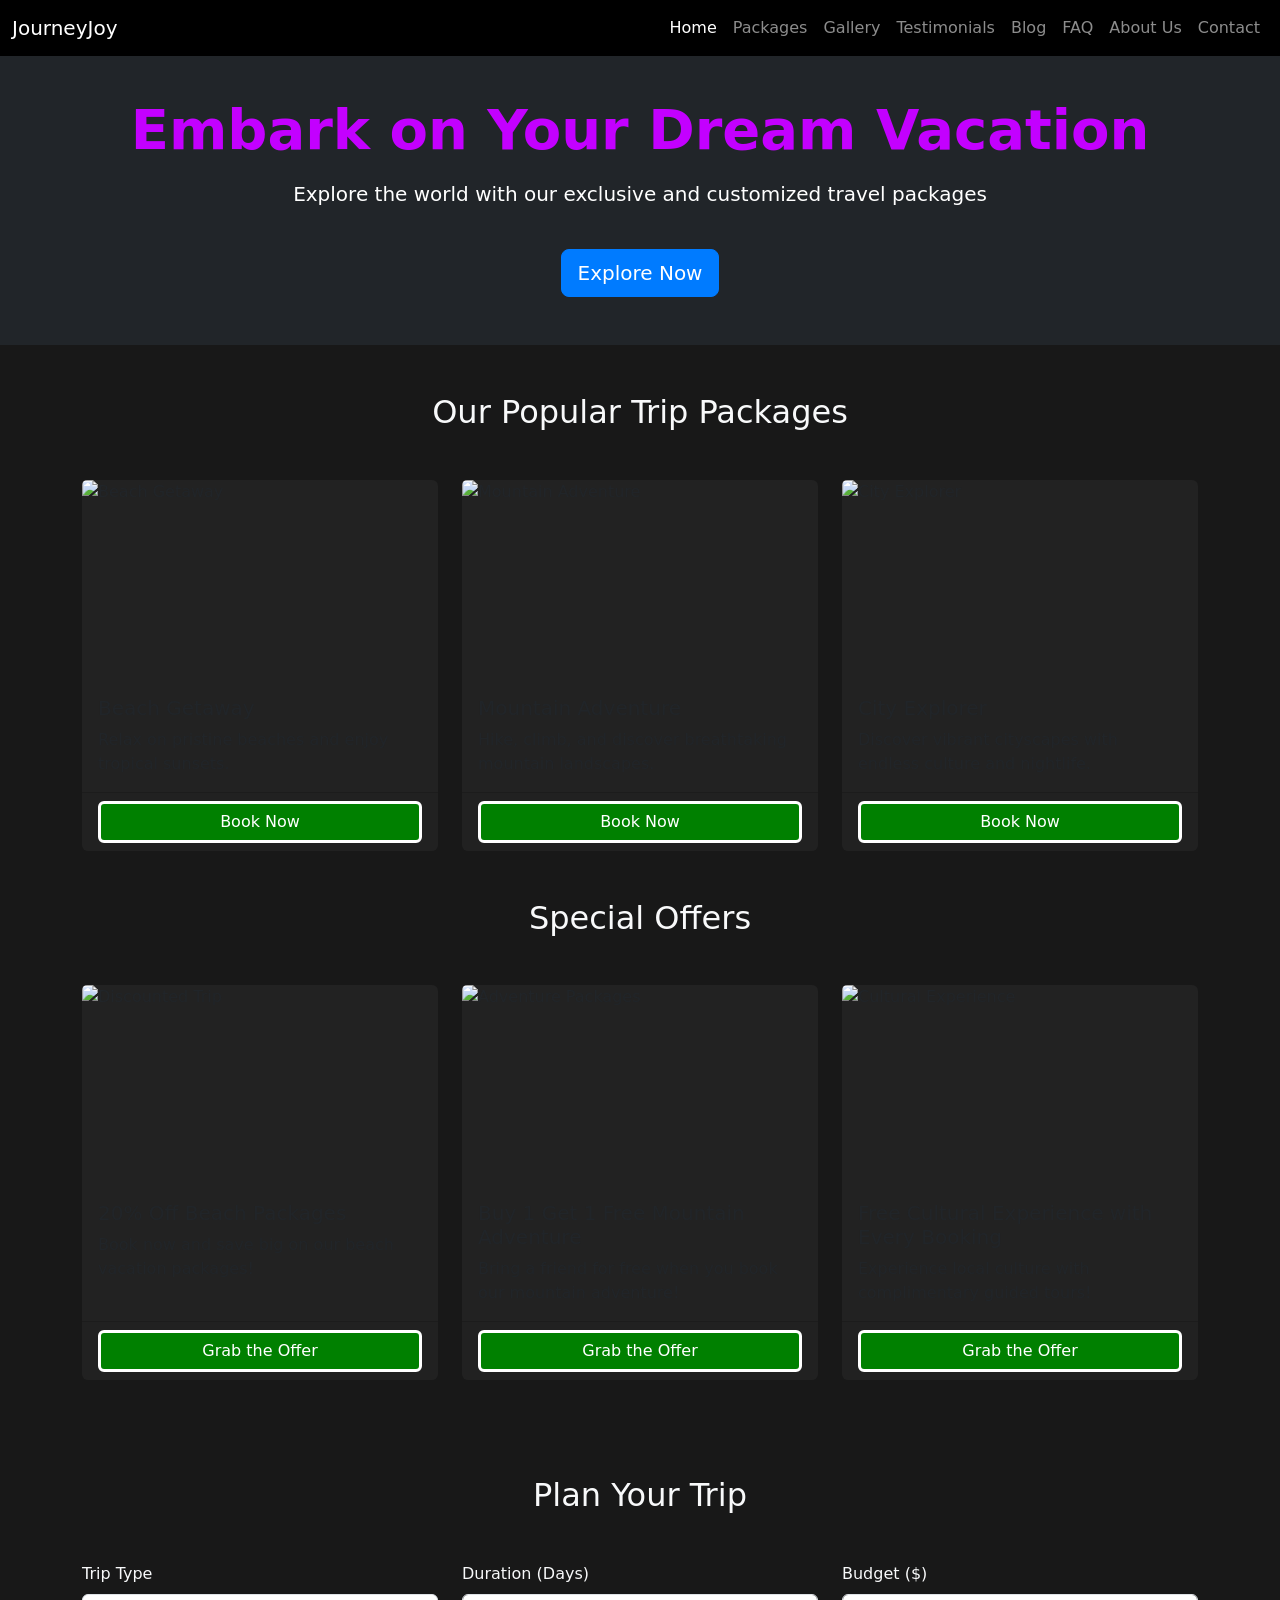
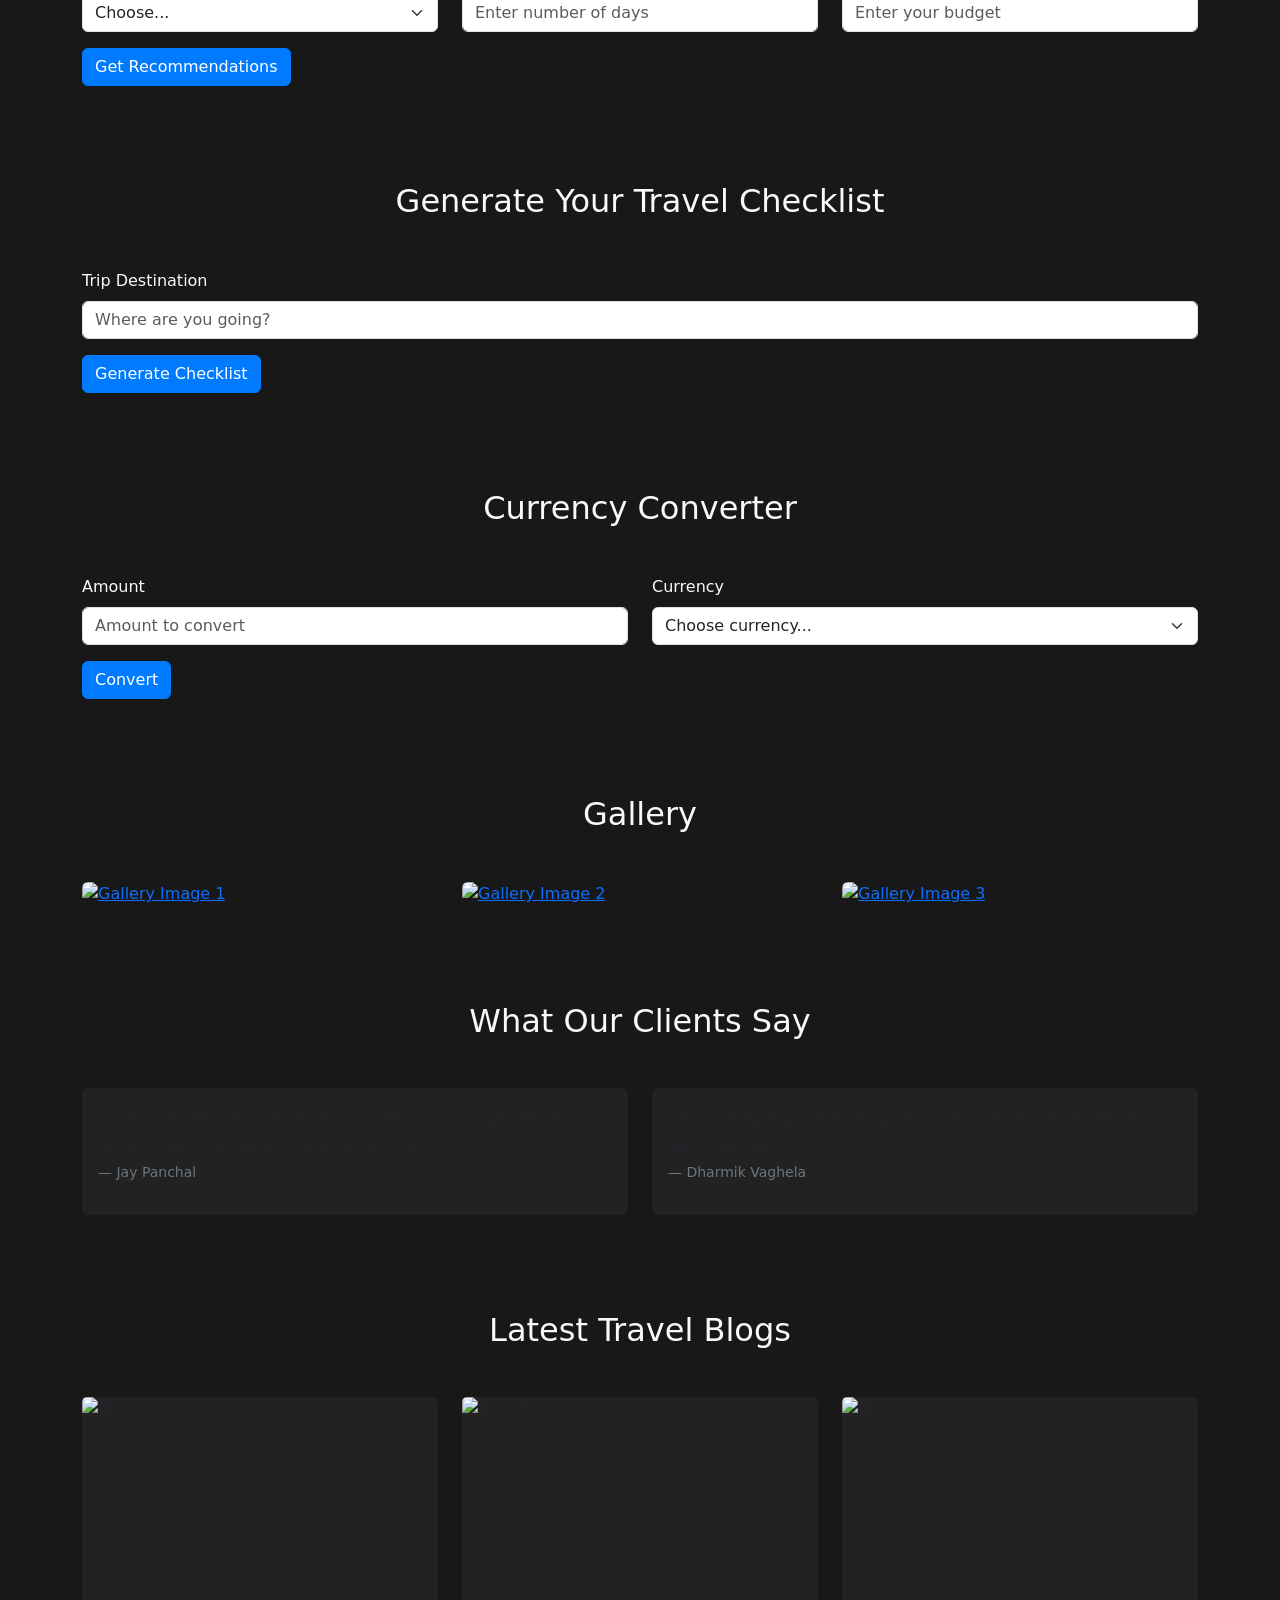
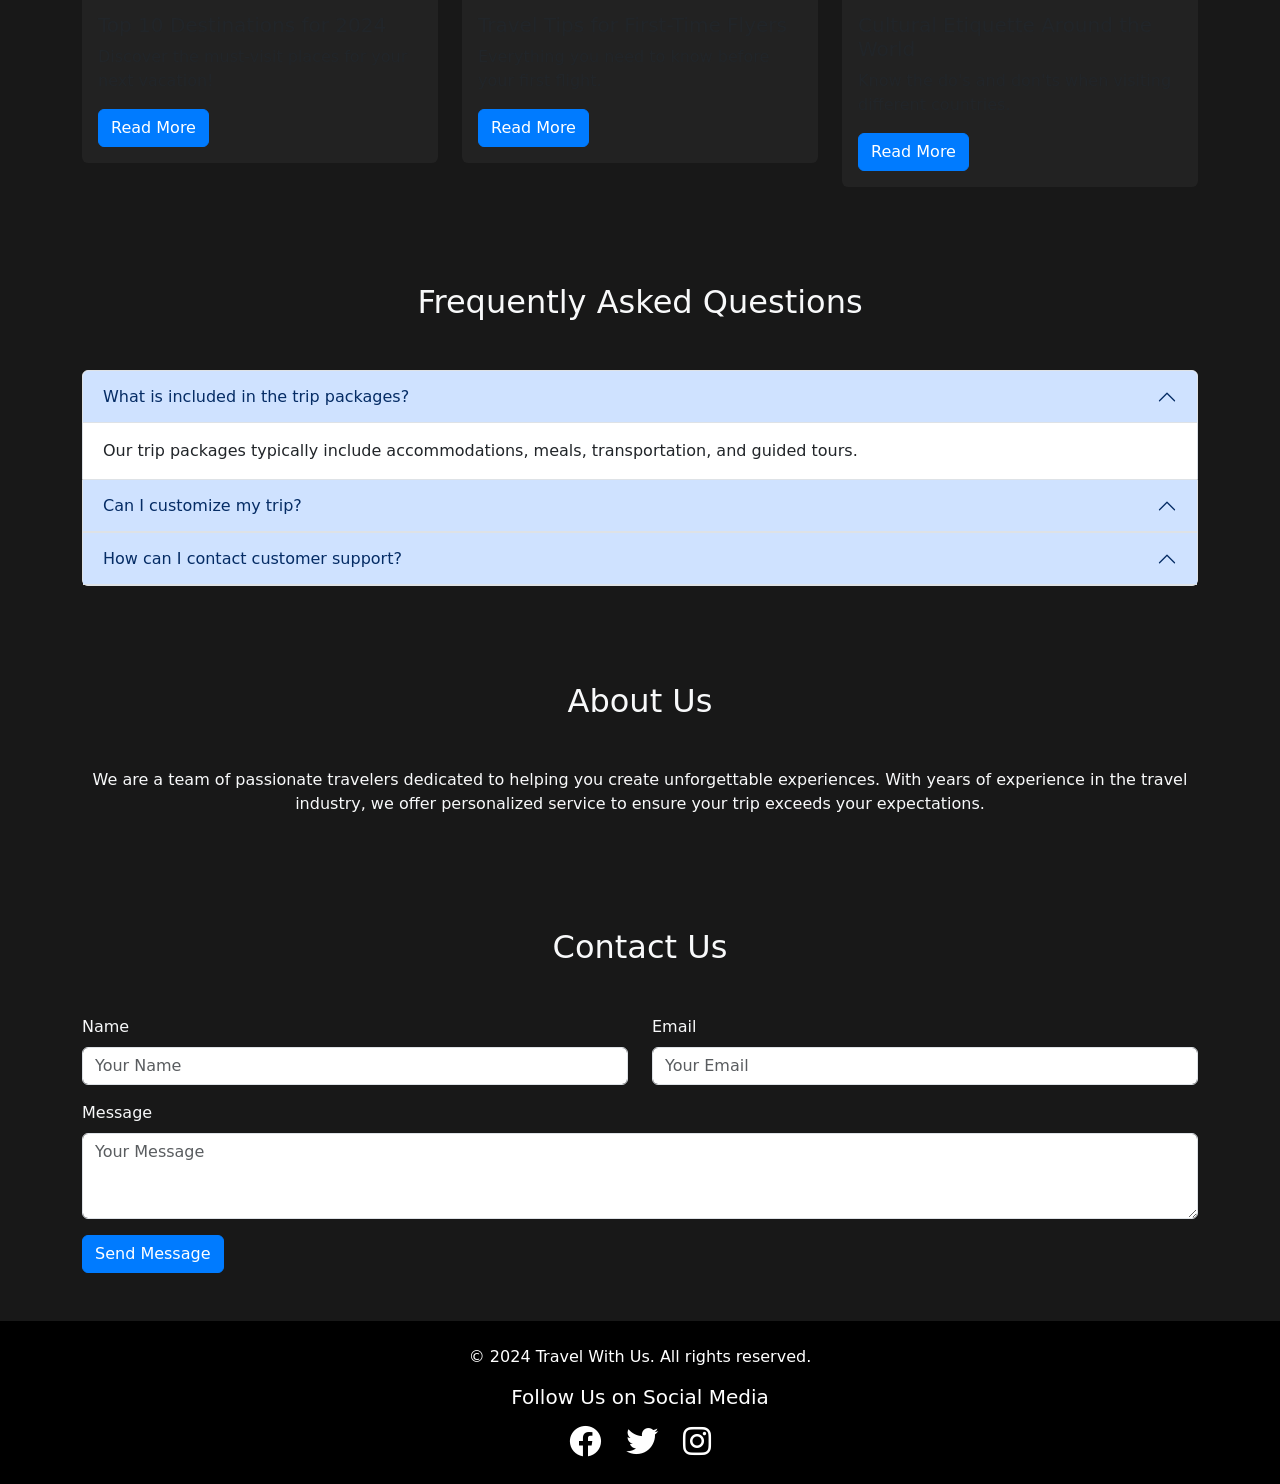
==== index.html @ 1b66bc50 "Name Changes" ====
<!DOCTYPE html>
<html lang="en">

<head>
    <meta charset="UTF-8">
    <meta name="viewport" content="width=device-width, initial-scale=1.0">
    <title>Travel With Us</title>
    <!-- Bootstrap CSS -->
    <link href="https://cdn.jsdelivr.net/npm/bootstrap@5.3.0-alpha1/dist/css/bootstrap.min.css" rel="stylesheet">
    <link rel="stylesheet" href="https://cdnjs.cloudflare.com/ajax/libs/font-awesome/5.15.4/css/all.min.css" integrity="sha512-1ycn6IcaQQ40/MKBW2W4Rhis/DbILU74C1vSrLJxCq57o941Ym01SwNsOMqvEBFlcgUa6xLiPY/NS5R+E6ztJQ==" crossorigin="anonymous" referrerpolicy="no-referrer" />
    <link rel="stylesheet" href="https://cdnjs.cloudflare.com/ajax/libs/lightbox2/2.11.3/css/lightbox.min.css" />
    <link rel="stylesheet" href="https://cdnjs.cloudflare.com/ajax/libs/font-awesome/6.0.0-beta3/css/all.min.css">

    <style>
        body {
            background-color: #181818;
            color: #f8f9fa;
            scroll-behavior: smooth;
        }

        .navbar,
        .footer {
            background-color: #000;
            transition: background-color 0.5s;
        }

        .navbar.scrolled {
            background-color: #333;
        }

        .card {
            background-color: #222;
            border: none;
        }

        .btn-primary {
            background-color: #007bff;
            border-color: #007bff;
        }

        .btn-primary:hover {
            background-color: #0056b3;
        }

        .gallery img {
            transition: 0.3s;
            cursor: pointer;
        }

        .gallery img:hover {
            transform: scale(1.05);
        }


        .gallery-img {
            height: 250px; /* Set desired height */
            object-fit: cover; /* Ensures image covers the container without distortion */
            width: 100%; /* Ensures full width of the column */
        }
        

        .testimonial p {
            font-size: 1.2rem;
            font-style: italic;
        }

        .faq {
            cursor: pointer;
        }

        .faq:hover {
            background-color: #333;
        }

        #backToTop {
            position: fixed;
            bottom: 30px;
            right: 30px;
            display: none;
            background-color: #007bff;
            color: white;
            border: none;
            border-radius: 5px;
            padding: 10px 15px;
            cursor: pointer;
        }

    
        .social-feed a {
            text-decoration: none;
            color: inherit;
            margin: 0 10px; /* Add spacing between icons */
            transition: transform 0.3s ease, color 0.3s ease; /* Smooth hover effect */
        }

        .social-feed a:hover {
            transform: scale(1.2); /* Enlarge on hover */
            color: #ffc107; /* Optional hover color (gold) */
        }

        footer {
            background-color: #212529; /* Dark background */
            color: #fff; /* Light text */
        }
        header h1{
            color: rgb(195, 0, 255);
        }
        #packages a{
            background-color: green;
            border: solid white;
            
        }
       
        
        .card-img-top {
            height: 200px; /* Adjust height as needed */
            object-fit: cover; /* Ensures images fit within the dimensions without distortion */
            width: 100%; /* Ensures full width */
        }
    </style>
</head>

<body>
    <!-- Navbar -->
    <nav class="navbar navbar-expand-lg navbar-dark fixed-top">
        <div class="container-fluid">
            <a class="navbar-brand" href="#">JourneyJoy</a>
            <button class="navbar-toggler" type="button" data-bs-toggle="collapse" data-bs-target="#navbarNav"
                aria-controls="navbarNav" aria-expanded="false" aria-label="Toggle navigation">
                <span class="navbar-toggler-icon"></span>
            </button>
            <div class="collapse navbar-collapse" id="navbarNav">
                <ul class="navbar-nav ms-auto">
                    <li class="nav-item">
                        <a class="nav-link active" href="#">Home</a>
                    </li>
                    <li class="nav-item">
                        <a class="nav-link" href="#packages">Packages</a>
                    </li>
                    <li class="nav-item">
                        <a class="nav-link" href="#gallery">Gallery</a>
                    </li>
                    <li class="nav-item">
                        <a class="nav-link" href="#testimonials">Testimonials</a>
                    </li>
                    <li class="nav-item">
                        <a class="nav-link" href="#blog">Blog</a>
                    </li>
                    <li class="nav-item">
                        <a class="nav-link" href="#faq">FAQ</a>
                    </li>
                    <li class="nav-item">
                        <a class="nav-link" href="#about">About Us</a>
                    </li>
                    <li class="nav-item">
                        <a class="nav-link" href="#contact">Contact</a>
                    </li>
                </ul>
            </div>
        </div>
    </nav>

  <!-- Hero Section -->
<header class="hero-section bg-dark text-white text-center py-5 mt-5">
    <div class="container">
        <h1 class="display-4 fw-bold">Embark on Your Dream Vacation</h1>
        <p class="lead mt-3">Explore the world with our exclusive and customized travel packages</p>
        <a href="#packages" class="btn btn-lg btn-primary mt-4">Explore Now</a>
    </div>
</header>


    <!-- Trip Packages Section -->
<section id="packages" class="py-5">
    <div class="container">
        <h2 class="text-center mb-5">Our Popular Trip Packages</h2>
        <div class="row g-4 align-items-stretch">
            <div class="col-lg-4 col-md-6">
                <div class="card h-100">
                    <img src="https://img.freepik.com/free-photo/sand-sunny-sea-nature-tropic_1203-5695.jpg?w=740" class="card-img-top" alt="Beach Getaway">
                    <div class="card-body">
                        <h5 class="card-title">Beach Getaway</h5>
                        <p class="card-text">Relax on pristine beaches and enjoy tropical sunsets.</p>
                    </div>
                    <div class="card-footer">
                        <a href="#" class="btn btn-primary w-100">Book Now</a>
                    </div>
                </div>
            </div>
            <div class="col-lg-4 col-md-6">
                <div class="card h-100">
                    <img src="https://img.freepik.com/premium-photo/woman-tourist-backpacker-hiking-mountains-recreational-adventure-lifestyle_960396-782243.jpg?w=740" class="card-img-top" alt="Mountain Adventure">
                    <div class="card-body">
                        <h5 class="card-title">Mountain Adventure</h5>
                        <p class="card-text">Hike, climb, and discover breathtaking mountain landscapes.</p>
                    </div>
                    <div class="card-footer">
                        <a href="#" class="btn btn-primary w-100">Book Now</a>
                    </div>
                </div>
            </div>
            <div class="col-lg-4 col-md-6">
                <div class="card h-100">
                    <img src="https://img.freepik.com/free-photo/close-up-man-prepared-traveling_23-2151030905.jpg?w=740" class="card-img-top" alt="City Explorer">
                    <div class="card-body">
                        <h5 class="card-title">City Explorer</h5>
                        <p class="card-text">Discover vibrant cityscapes with endless culture and nightlife.</p>
                    </div>
                    <div class="card-footer">
                        <a href="#" class="btn btn-primary w-100">Book Now</a>
                    </div>
                </div>
            </div>
        </div>

        <!-- Special Offers Section -->
        <h2 class="text-center my-5">Special Offers</h2>
        <div class="row g-4 align-items-stretch">
            <div class="col-lg-4 col-md-6">
                <div class="card h-100">
                    <img src="https://img.freepik.com/free-vector/flamingo-beach-background-with-summer-offers_23-2147626868.jpg?w=740" class="card-img-top" alt="Discounted Trip">
                    <div class="card-body">
                        <h5 class="card-title">20% Off Beach Packages</h5>
                        <p class="card-text">Book now and save big on our beach vacation packages!</p>
                    </div>
                    <div class="card-footer">
                        <a href="#" class="btn btn-primary w-100">Grab the Offer</a>
                    </div>
                </div>
            </div>
            <div class="col-lg-4 col-md-6">
                <div class="card h-100">
                    <img src="https://img.freepik.com/premium-photo/travel-sale-flyer-template_1121250-383748.jpg?w=740" class="card-img-top" alt="Adventure Packages">
                    <div class="card-body">
                        <h5 class="card-title">Buy 1 Get 1 Free Mountain Adventure</h5>
                        <p class="card-text">Bring a friend for free when you book our mountain adventure!</p>
                    </div>
                    <div class="card-footer">
                        <a href="#" class="btn btn-primary w-100">Grab the Offer</a>
                    </div>
                </div>
            </div>
            <div class="col-lg-4 col-md-6">
                <div class="card h-100">
                    <img src="https://img.freepik.com/free-photo/side-view-woman-taking-photos-friends_23-2149512378.jpg?w=740" class="card-img-top" alt="Cultural Experience">
                    <div class="card-body">
                        <h5 class="card-title">Free Cultural Experience with Every Booking</h5>
                        <p class="card-text">Experience local culture with complimentary guided tours!</p>
                    </div>
                    <div class="card-footer">
                        <a href="#" class="btn btn-primary w-100">Grab the Offer</a>
                    </div>
                </div>
            </div>
        </div>
    </div>
</section>


    <!-- Trip Planner Section -->
    <section id="trip-planner" class="py-5">
        <div class="container">
            <h2 class="text-center mb-5">Plan Your Trip</h2>
            <form>
                <div class="row">
                    <div class="col-md-4 mb-3">
                        <label for="tripType" class="form-label">Trip Type</label>
                        <select class="form-select" id="tripType">
                            <option selected>Choose...</option>
                            <option value="adventure">Adventure</option>
                            <option value="relaxation">Relaxation</option>
                            <option value="culture">Culture</option>
                        </select>
                    </div>
                    <div class="col-md-4 mb-3">
                        <label for="duration" class="form-label">Duration (Days)</label>
                        <input type="number" class="form-control" id="duration" placeholder="Enter number of days">
                    </div>
                    <div class="col-md-4 mb-3">
                        <label for="budget" class="form-label">Budget ($)</label>
                        <input type="number" class="form-control" id="budget" placeholder="Enter your budget">
                    </div>
                </div>
                <button type="submit" class="btn btn-primary">Get Recommendations</button>
            </form>
        </div>
    </section>

    <!-- Travel Checklist Section -->
    <section id="travel-checklist" class="py-5">
        <div class="container">
            <h2 class="text-center mb-5">Generate Your Travel Checklist</h2>
            <form>
                <div class="mb-3">
                    <label for="tripDestination" class="form-label">Trip Destination</label>
                    <input type="text" class="form-control" id="tripDestination" placeholder="Where are you going?">
                </div>
                <button type="submit" class="btn btn-primary">Generate Checklist</button>
            </form>
        </div>
    </section>

    <!-- Currency Converter Section -->
    <section id="currency-converter" class="py-5">
        <div class="container">
            <h2 class="text-center mb-5">Currency Converter</h2>
            <form>
                <div class="row">
                    <div class="col-md-6 mb-3">
                        <label for="amount" class="form-label">Amount</label>
                        <input type="number" class="form-control" id="amount" placeholder="Amount to convert">
                    </div>
                    <div class="col-md-6 mb-3">
                        <label for="currency" class="form-label">Currency</label>
                        <select class="form-select" id="currency">
                            <option selected>Choose currency...</option>
                            <option value="usd">USD</option>
                            <option value="eur">EUR</option>
                            <option value="gbp">GBP</option>
                        </select>
                    </div>
                </div>
                <button type="submit" class="btn btn-primary">Convert</button>
            </form>
        </div>
    </section>


    <!-- Gallery Section -->
<section id="gallery" class="py-5">
    <div class="container">
        <h2 class="text-center mb-5">Gallery</h2>
        <div class="row gallery g-4">
            <div class="col-lg-4 col-md-6">
                <a href="https://via.placeholder.com/600x400" data-lightbox="gallery">
                    <img src="https://img.freepik.com/free-photo/side-view-woman-taking-photos-friends_23-2149512378.jpg?t=st=1729153401~exp=1729157001~hmac=d19ed25c5ca89d7ad40b4366f21d8b14d900ab3f354160f30a1ad2a610f16a63&w=740" 
                         class="img-fluid rounded gallery-img" 
                         alt="Gallery Image 1">
                </a>
            </div>
            <div class="col-lg-4 col-md-6">
                <a href="https://via.placeholder.com/600x400" data-lightbox="gallery">
                    <img src="https://t3.ftcdn.net/jpg/08/18/35/04/360_F_818350455_cIOzSamr5yeWByJxoCfEwz3iFK7yAVMp.jpg" 
                         class="img-fluid rounded gallery-img" 
                         alt="Gallery Image 2">
                </a>
            </div>
            <div class="col-lg-4 col-md-6">
                <a href="https://via.placeholder.com/600x400" data-lightbox="gallery">
                    <img src="https://www.signatureluxurytravel.com.au/wp-content/uploads/2019/02/Patagonia-Chilean-Fjords-Patagonian-Hike.jpg" 
                         class="img-fluid rounded gallery-img" 
                         alt="Gallery Image 3">
                </a>
            </div>
        </div>
    </div>
</section>


   
    <!-- Testimonials Section -->
    <section id="testimonials" class="py-5">
        <div class="container">
            <h2 class="text-center mb-5">What Our Clients Say</h2>
            <div class="row">
                <div class="col-lg-6 mx-auto">
                    <div class="card testimonial">
                        <div class="card-body">
                            <p class="card-text">"Travel With Us made my vacation unforgettable! Highly recommend their services!"</p>
                            <div class="blockquote-footer">Jay Panchal</div>
                        </div>
                    </div>
                </div>
                <div class="col-lg-6 mx-auto">
                    <div class="card testimonial">
                        <div class="card-body">
                            <p class="card-text">"Amazing trip planning and execution! Everything was perfect!"</p>
                            <div class="blockquote-footer">Dharmik Vaghela</div>
                        </div>
                    </div>
                </div>
            </div>
        </div>
    </section>

    <!-- Blog Section -->
    <section id="blog" class="py-5">
        <div class="container">
            <h2 class="text-center mb-5">Latest Travel Blogs</h2>
            <div class="row">
                <div class="col-lg-4">
                    <div class="card">
                        <img src="https://img.freepik.com/premium-photo/top-10-travel-destinations-2024-explore-worlds-best-adventures_606187-17114.jpg" class="card-img-top" alt="Blog Post 1">
                        <div class="card-body">
                            <h5 class="card-title">Top 10 Destinations for 2024</h5>
                            <p class="card-text">Discover the must-visit places for your next vacation!</p>
                            <a href="#" class="btn btn-primary">Read More</a>
                        </div>
                    </div>
                </div>
                <div class="col-lg-4">
                    <div class="card">
                        <img src="https://www.ubagroup.com/57-marina/wp-content/uploads/sites/4/2024/06/BLOG-IMAGES-34.jpg" class="card-img-top" alt="Blog Post 2">
                        <div class="card-body">
                            <h5 class="card-title">Travel Tips for First-Time Flyers</h5>
                            <p class="card-text">Everything you need to know before your first flight.</p>
                            <a href="#" class="btn btn-primary">Read More</a>
                        </div>
                    </div>
                </div>
                <div class="col-lg-4">
                    <div class="card">
                        <img src="https://aperian.com/wp-content/uploads/2020/04/blog_cultural-etiquette-and-social-distancing-around-the-world_.png" class="card-img-top" alt="Blog Post 3">
                        <div class="card-body">
                            <h5 class="card-title">Cultural Etiquette Around the World</h5>
                            <p class="card-text">Know the do's and don'ts when visiting different countries.</p>
                            <a href="#" class="btn btn-primary">Read More</a>
                        </div>
                    </div>
                </div>
            </div>
        </div>
    </section>

    <!-- FAQ Section -->
    <section id="faq" class="py-5">
        <div class="container">
            <h2 class="text-center mb-5">Frequently Asked Questions</h2>
            <div class="accordion" id="faqAccordion">
                <div class="accordion-item">
                    <h2 class="accordion-header" id="headingOne">
                        <button class="accordion-button faq" type="button" data-bs-toggle="collapse" data-bs-target="#collapseOne"
                            aria-expanded="true" aria-controls="collapseOne">
                            What is included in the trip packages?
                        </button>
                    </h2>
                    <div id="collapseOne" class="accordion-collapse collapse show" aria-labelledby="headingOne" data-bs-parent="#faqAccordion">
                        <div class="accordion-body">
                            Our trip packages typically include accommodations, meals, transportation, and guided tours.
                        </div>
                    </div>
                </div>
                <div class="accordion-item">
                    <h2 class="accordion-header" id="headingTwo">
                        <button class="accordion-button faq" type="button" data-bs-toggle="collapse" data-bs-target="#collapseTwo"
                            aria-expanded="false" aria-controls="collapseTwo">
                            Can I customize my trip?
                        </button>
                    </h2>
                    <div id="collapseTwo" class="accordion-collapse collapse" aria-labelledby="headingTwo" data-bs-parent="#faqAccordion">
                        <div class="accordion-body ">
                            Yes! We offer customizable packages to suit your preferences and needs.
                        </div>
                    </div>
                </div>
                <div class="accordion-item">
                    <h2 class="accordion-header" id="headingThree">
                        <button class="accordion-button faq" type="button" data-bs-toggle="collapse" data-bs-target="#collapseThree"
                            aria-expanded="false" aria-controls="collapseThree">
                            How can I contact customer support?
                        </button>
                    </h2>
                    <div id="collapseThree" class="accordion-collapse collapse" aria-labelledby="headingThree" data-bs-parent="#faqAccordion">
                        <div class="accordion-body">
                            You can reach our customer support via the contact form on our website or through our live chat feature.
                        </div>
                    </div>
                </div>
            </div>
        </div>
    </section>

    <!-- About Section -->
    <section id="about" class="py-5">
        <div class="container">
            <h2 class="text-center mb-5">About Us</h2>
            <p class="text-center">We are a team of passionate travelers dedicated to helping you create unforgettable experiences. With years of experience in the travel industry, we offer personalized service to ensure your trip exceeds your expectations.</p>
        </div>
    </section>

    <!-- Contact Section -->
    <section id="contact" class="py-5">
        <div class="container">
            <h2 class="text-center mb-5">Contact Us</h2>
            <form>
                <div class="row">
                    <div class="col-md-6 mb-3">
                        <label for="name" class="form-label">Name</label>
                        <input type="text" class="form-control" id="name" placeholder="Your Name">
                    </div>
                    <div class="col-md-6 mb-3">
                        <label for="email" class="form-label">Email</label>
                        <input type="email" class="form-control" id="email" placeholder="Your Email">
                    </div>
                </div>
                <div class="mb-3">
                    <label for="message" class="form-label">Message</label>
                    <textarea class="form-control" id="message" rows="3" placeholder="Your Message"></textarea>
                </div>
                <button type="submit" class="btn btn-primary">Send Message</button>
            </form>
        </div>
    </section>



    <!-- Footer -->
    <footer class="footer text-center py-4">
        <div class="container">
            <p class="mb-3">&copy; 2024 Travel With Us. All rights reserved.</p>
            <div class="social-feed">
                <h5 class="mb-3">Follow Us on Social Media</h5>
                <a href="https://www.facebook.com/" target="_blank">
                    <i class="fab fa-facebook fa-2x"></i>
                </a>
                <a href="https://x.com/?lang=en" target="_blank">
                    <i class="fab fa-twitter fa-2x"></i>
                </a>
                <a href="https://www.instagram.com/" target="_blank">
                    <i class="fab fa-instagram fa-2x"></i>
                </a>
            </div>
        </div>
    </footer>
    <!-- Back to Top Button -->
    <button id="backToTop" onclick="scrollToTop()">Top</button>

    <!-- Bootstrap JS and dependencies -->
    <script src="https://cdn.jsdelivr.net/npm/@popperjs/core@2.11.6/dist/umd/popper.min.js"></script>
    <script src="https://cdn.jsdelivr.net/npm/bootstrap@5.3.0-alpha1/dist/js/bootstrap.min.js"></script>
    <script src="https://cdnjs.cloudflare.com/ajax/libs/lightbox2/2.11.3/lightbox.min.js"></script>
    <script>
        // Navbar background change on scroll
        window.onscroll = function () {
            const navbar = document.querySelector('.navbar');
            navbar.classList.toggle('scrolled', window.scrollY > 20);
            document.getElementById('backToTop').style.display = (document.body.scrollTop > 20 || document.documentElement.scrollTop > 20) ? "block" : "none";
        };

        function scrollToTop() {
            window.scrollTo({ top: 0, behavior: 'smooth' });
        }
        
    </script>
    <script async src="https://maps.googleapis.com/maps/api/js?key=YOUR_API_KEY&callback=initMap"></script>
</body>

</html>
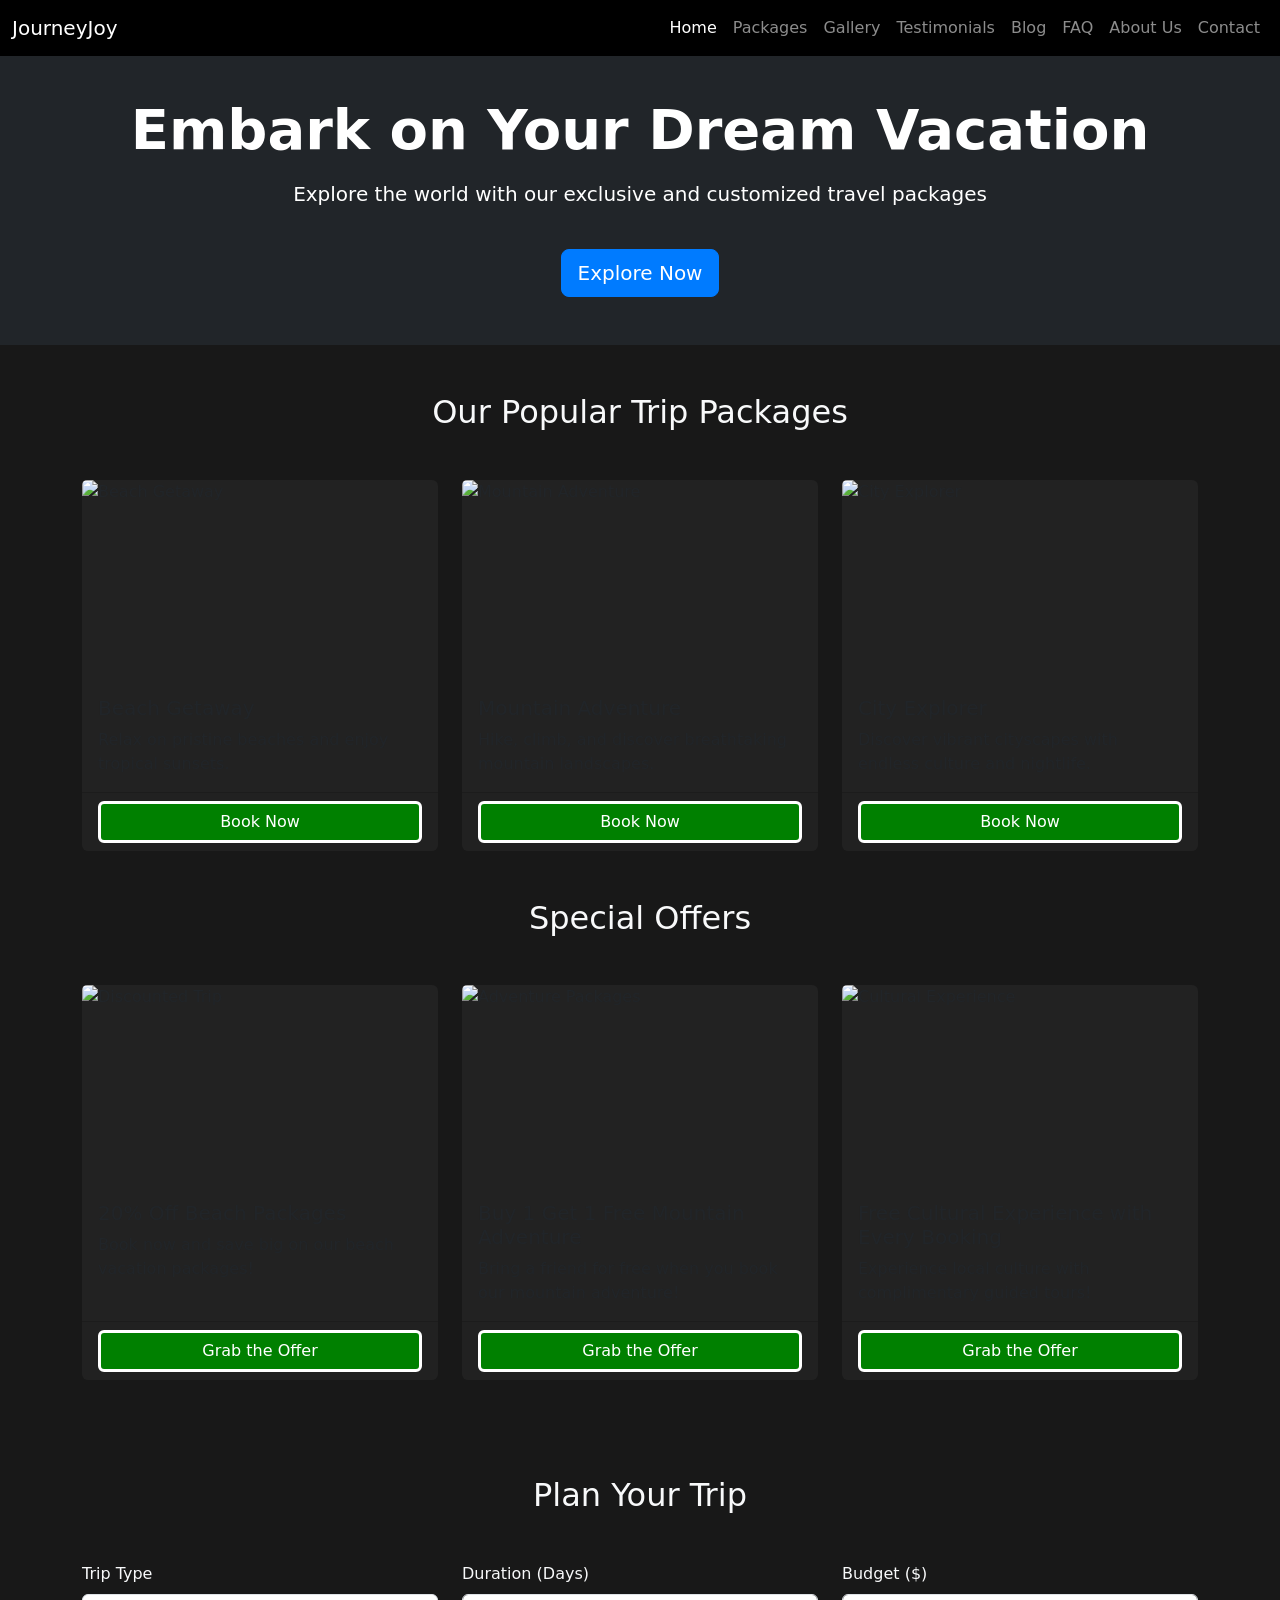
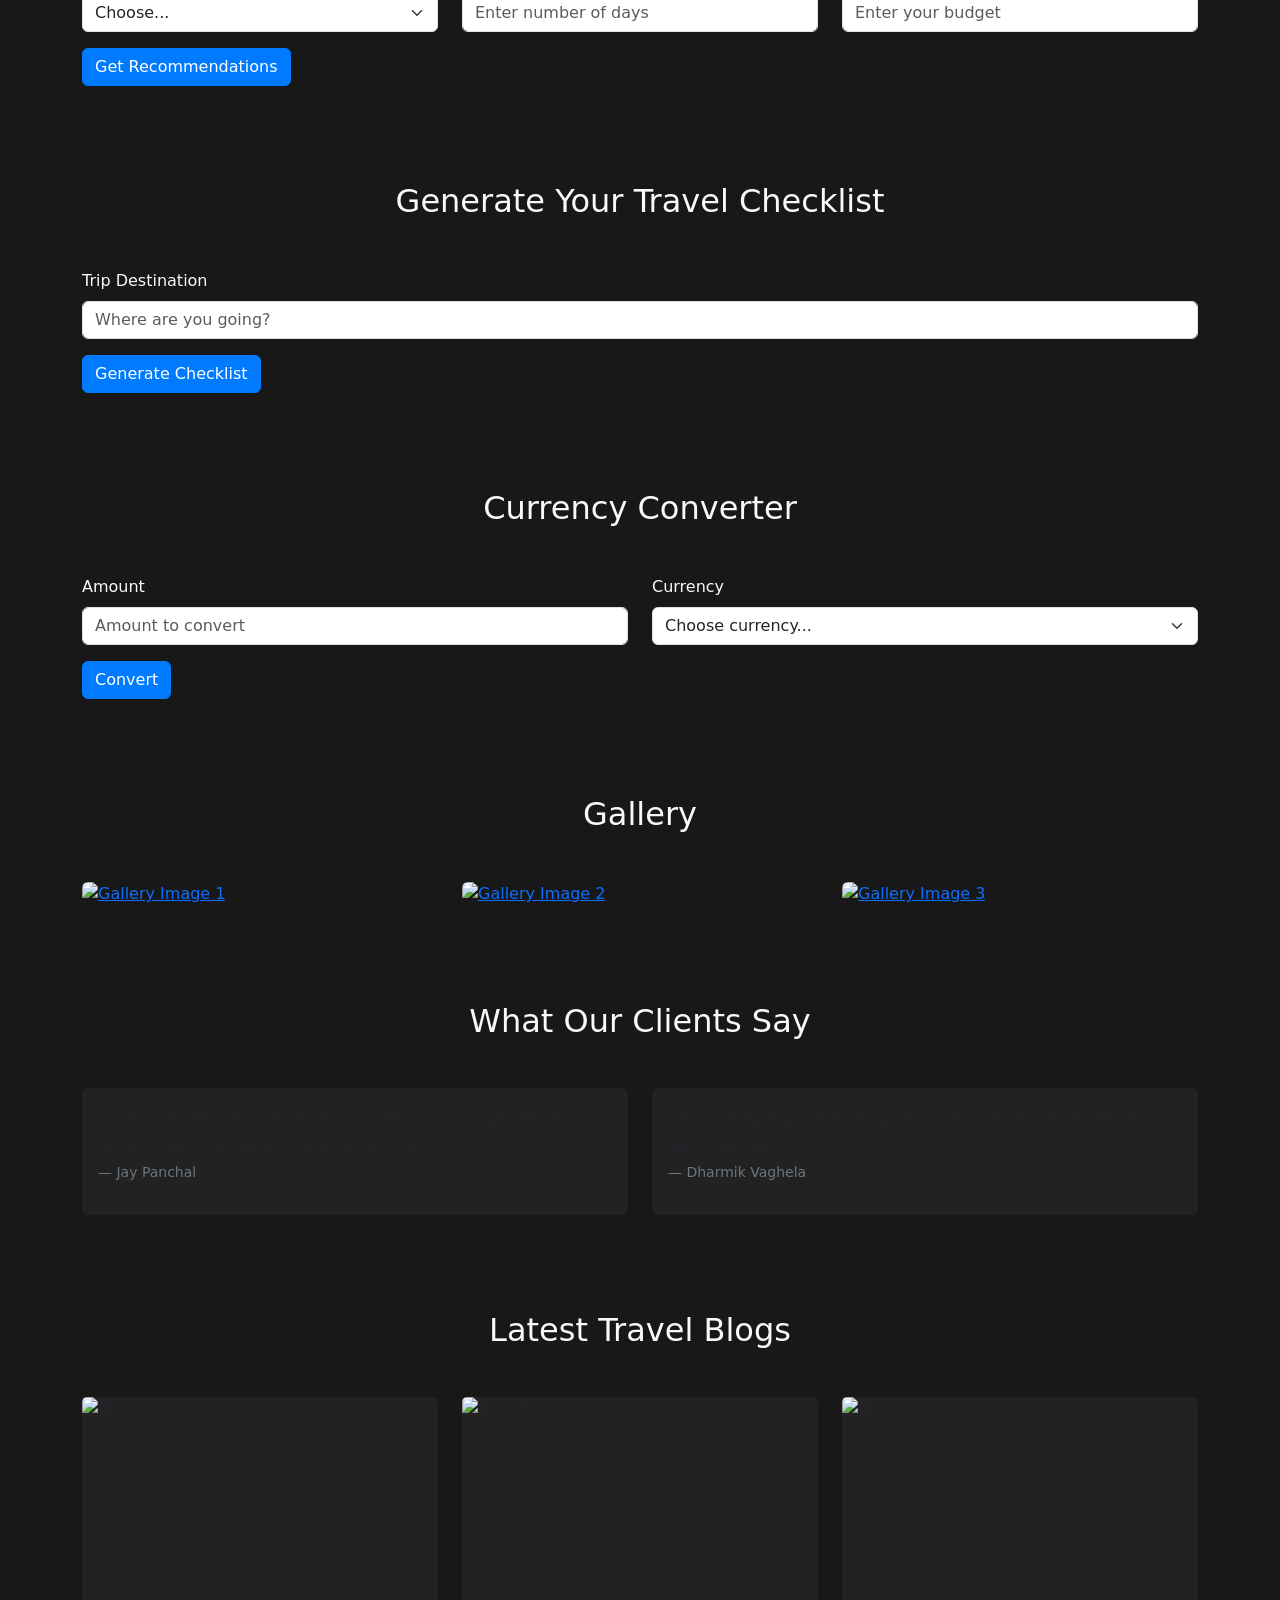
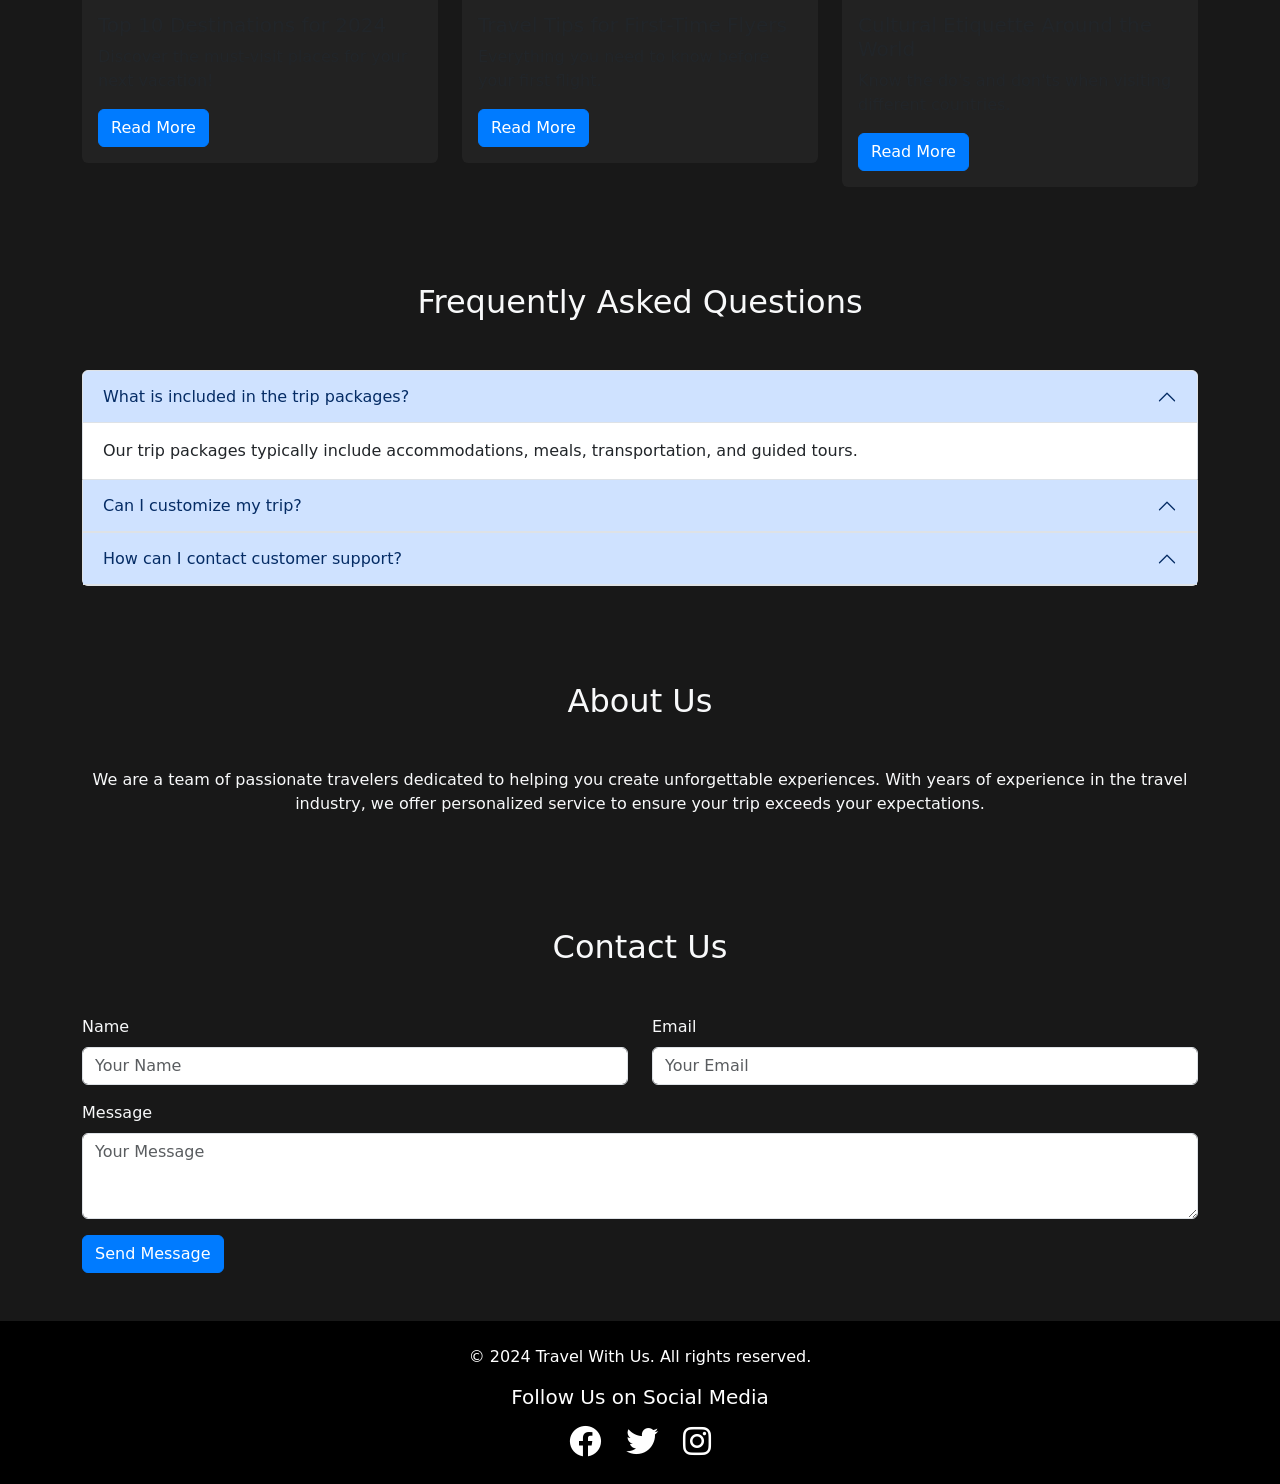
==== commit 5287fc5f: "colorr changes" ====
--- a/index.html
+++ b/index.html
@@ -103,7 +103,7 @@
             color: #fff; /* Light text */
         }
         header h1{
-            color: rgb(195, 0, 255);
+            color: white;
         }
         #packages a{
             background-color: green;
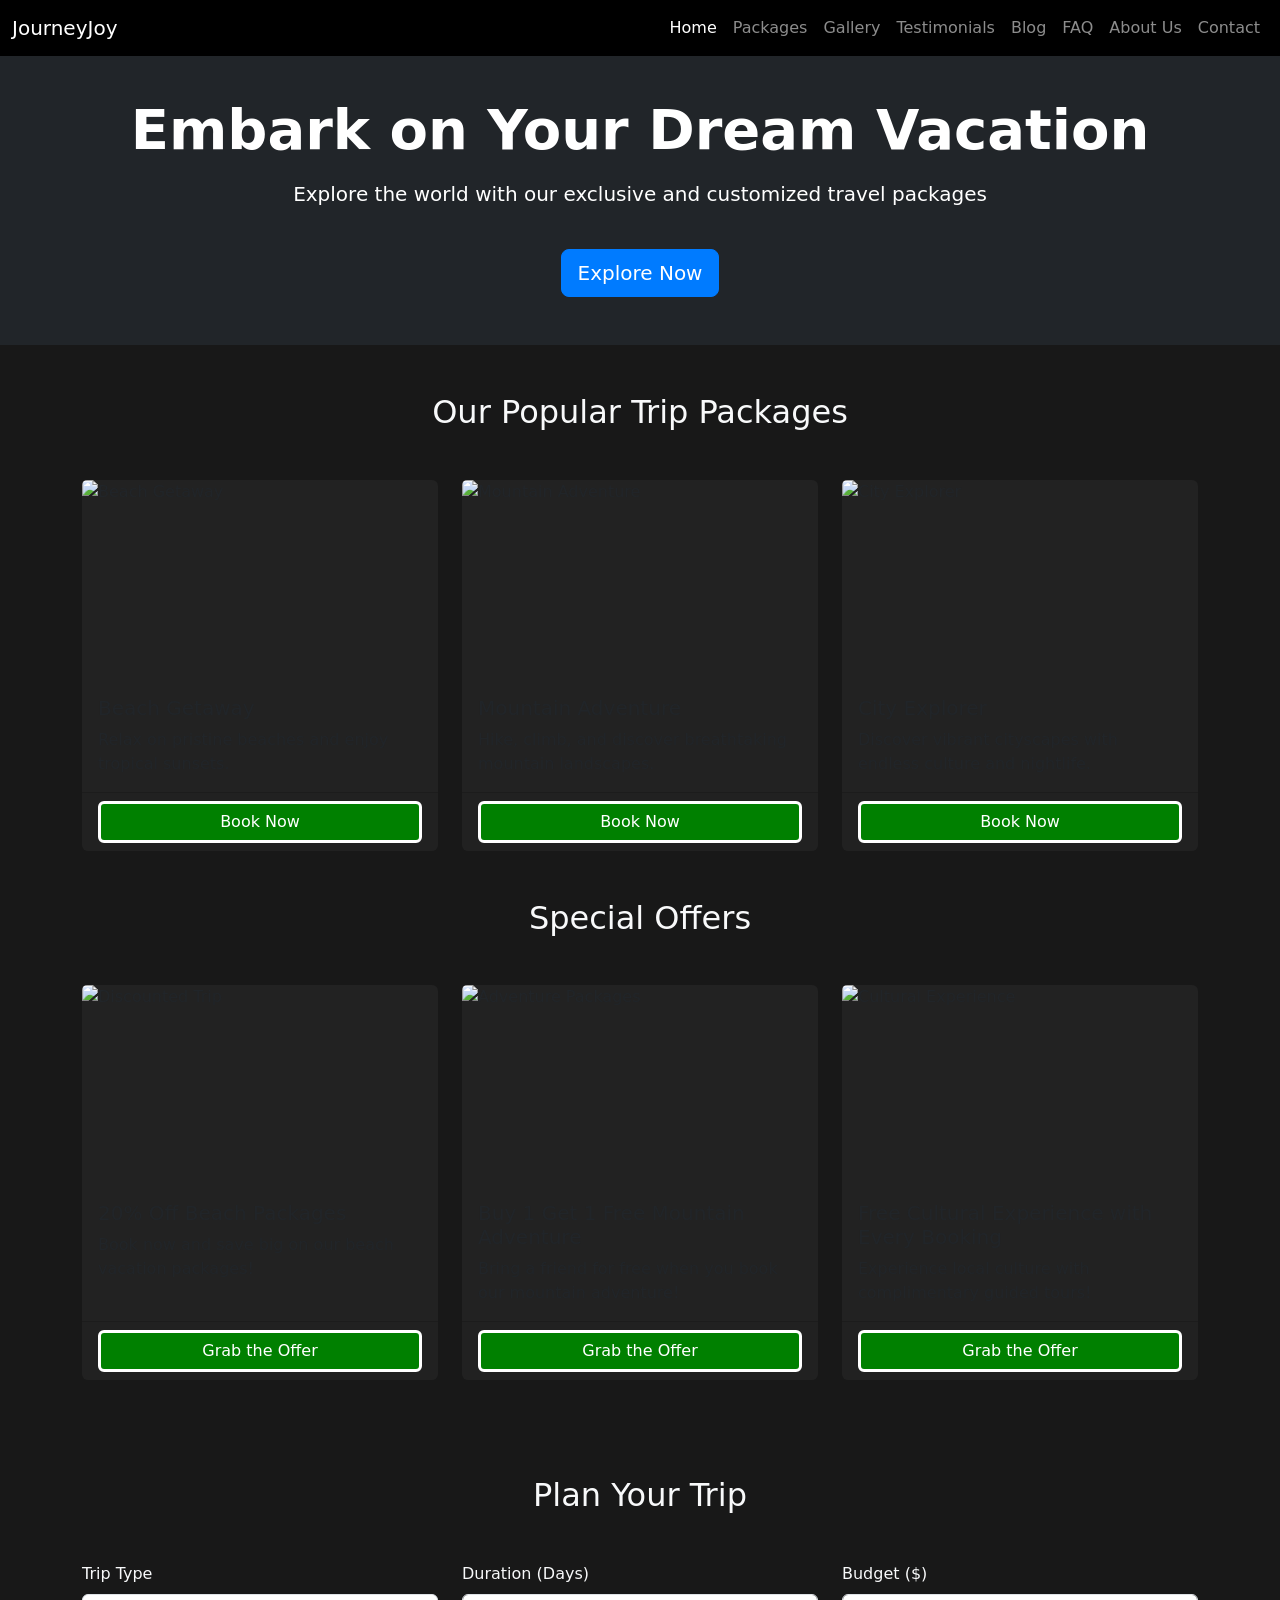
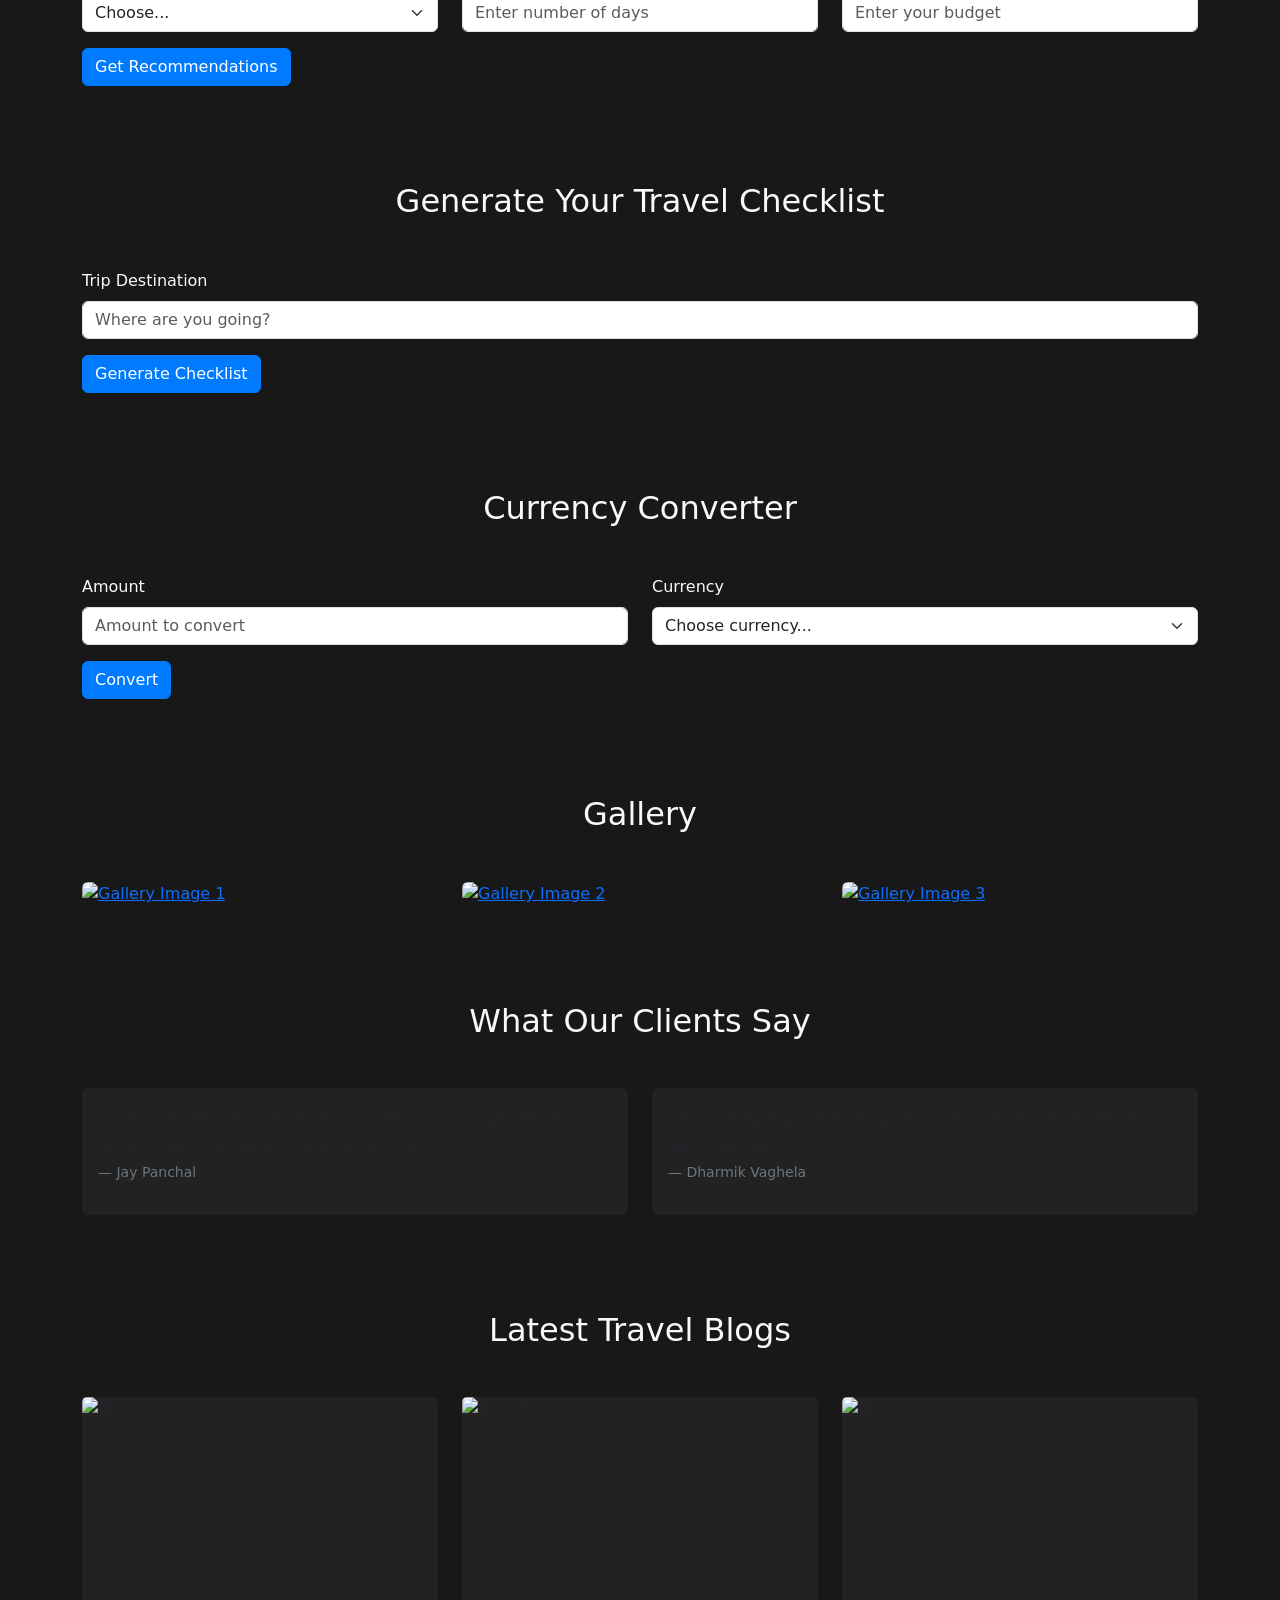
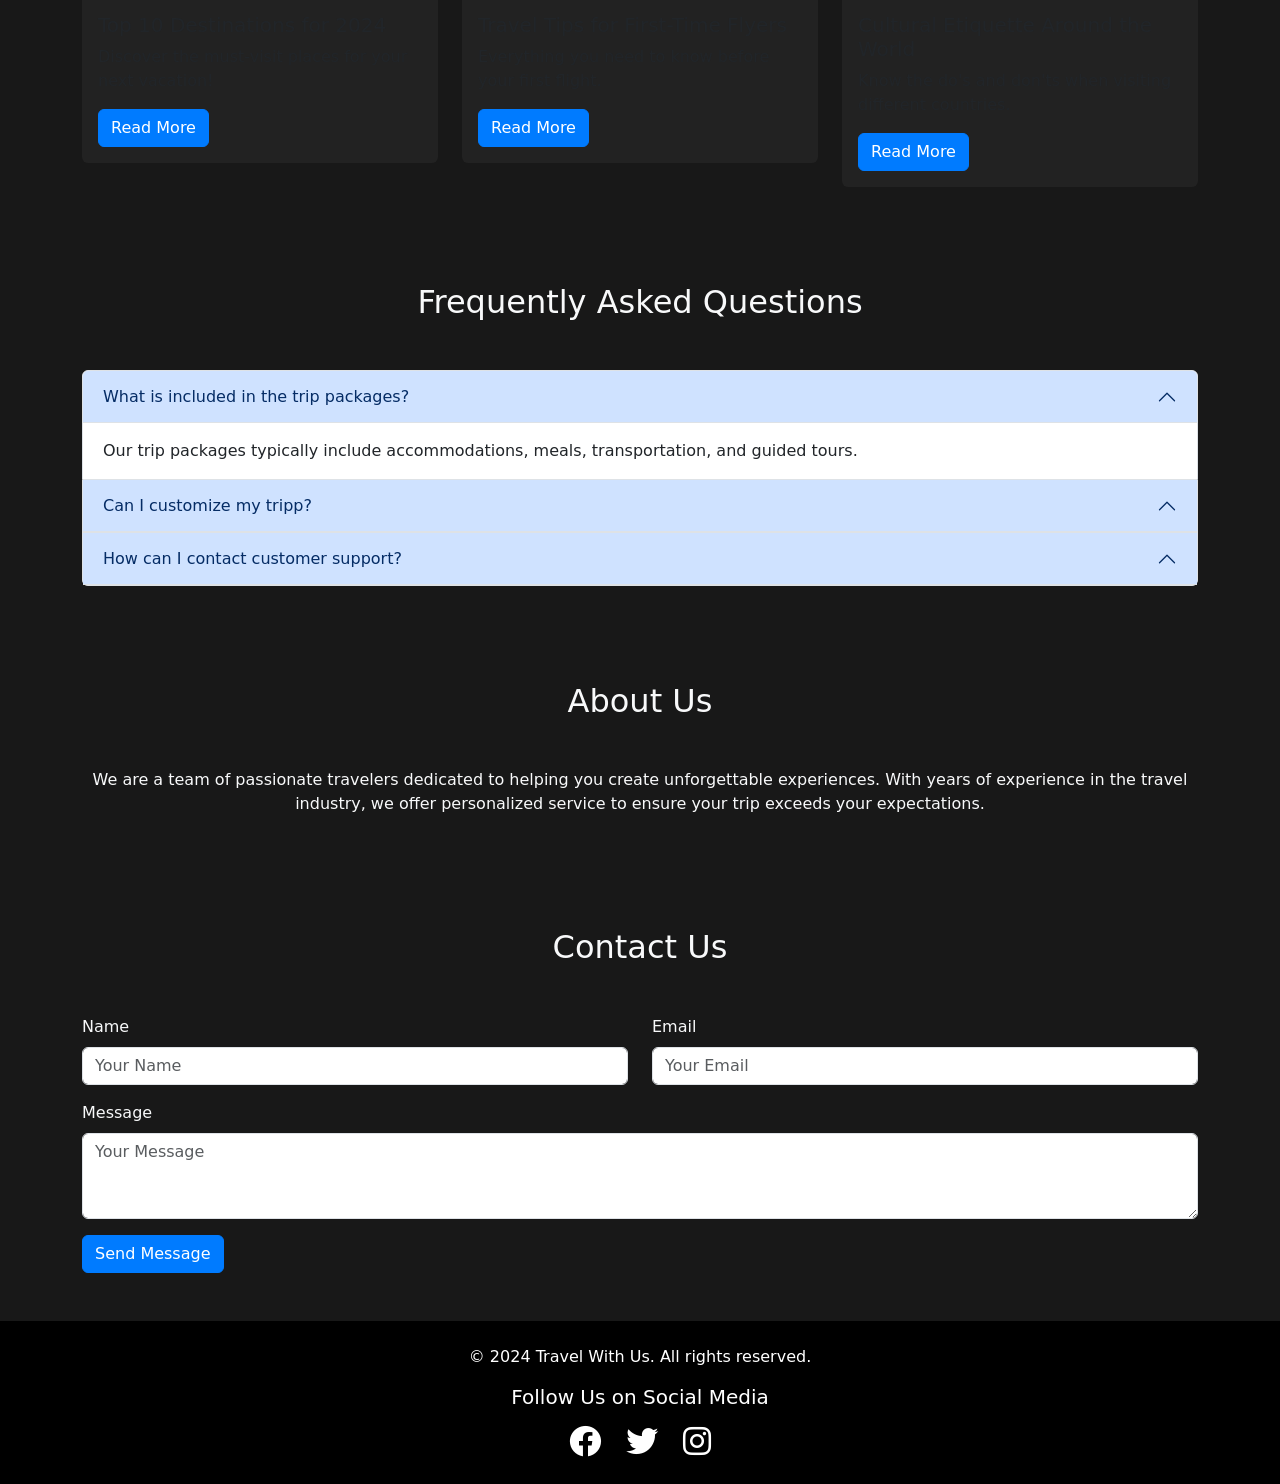
==== commit 6e41b897: "more" ====
--- a/index.html
+++ b/index.html
@@ -7,7 +7,9 @@
     <title>Travel With Us</title>
     <!-- Bootstrap CSS -->
     <link href="https://cdn.jsdelivr.net/npm/bootstrap@5.3.0-alpha1/dist/css/bootstrap.min.css" rel="stylesheet">
-    <link rel="stylesheet" href="https://cdnjs.cloudflare.com/ajax/libs/font-awesome/5.15.4/css/all.min.css" integrity="sha512-1ycn6IcaQQ40/MKBW2W4Rhis/DbILU74C1vSrLJxCq57o941Ym01SwNsOMqvEBFlcgUa6xLiPY/NS5R+E6ztJQ==" crossorigin="anonymous" referrerpolicy="no-referrer" />
+    <link rel="stylesheet" href="https://cdnjs.cloudflare.com/ajax/libs/font-awesome/5.15.4/css/all.min.css"
+        integrity="sha512-1ycn6IcaQQ40/MKBW2W4Rhis/DbILU74C1vSrLJxCq57o941Ym01SwNsOMqvEBFlcgUa6xLiPY/NS5R+E6ztJQ=="
+        crossorigin="anonymous" referrerpolicy="no-referrer" />
     <link rel="stylesheet" href="https://cdnjs.cloudflare.com/ajax/libs/lightbox2/2.11.3/css/lightbox.min.css" />
     <link rel="stylesheet" href="https://cdnjs.cloudflare.com/ajax/libs/font-awesome/6.0.0-beta3/css/all.min.css">
 
@@ -53,11 +55,14 @@
 
 
         .gallery-img {
-            height: 250px; /* Set desired height */
-            object-fit: cover; /* Ensures image covers the container without distortion */
-            width: 100%; /* Ensures full width of the column */
-        }
-        
+            height: 250px;
+            /* Set desired height */
+            object-fit: cover;
+            /* Ensures image covers the container without distortion */
+            width: 100%;
+            /* Ensures full width of the column */
+        }
+
 
         .testimonial p {
             font-size: 1.2rem;
@@ -85,37 +90,48 @@
             cursor: pointer;
         }
 
-    
+
         .social-feed a {
             text-decoration: none;
             color: inherit;
-            margin: 0 10px; /* Add spacing between icons */
-            transition: transform 0.3s ease, color 0.3s ease; /* Smooth hover effect */
+            margin: 0 10px;
+            /* Add spacing between icons */
+            transition: transform 0.3s ease, color 0.3s ease;
+            /* Smooth hover effect */
         }
 
         .social-feed a:hover {
-            transform: scale(1.2); /* Enlarge on hover */
-            color: #ffc107; /* Optional hover color (gold) */
+            transform: scale(1.2);
+            /* Enlarge on hover */
+            color: #ffc107;
+            /* Optional hover color (gold) */
         }
 
         footer {
-            background-color: #212529; /* Dark background */
-            color: #fff; /* Light text */
-        }
-        header h1{
+            background-color: #212529;
+            /* Dark background */
+            color: #fff;
+            /* Light text */
+        }
+
+        header h1 {
             color: white;
         }
-        #packages a{
+
+        #packages a {
             background-color: green;
             border: solid white;
-            
-        }
-       
-        
+
+        }
+
+
         .card-img-top {
-            height: 200px; /* Adjust height as needed */
-            object-fit: cover; /* Ensures images fit within the dimensions without distortion */
-            width: 100%; /* Ensures full width */
+            height: 200px;
+            /* Adjust height as needed */
+            object-fit: cover;
+            /* Ensures images fit within the dimensions without distortion */
+            width: 100%;
+            /* Ensures full width */
         }
     </style>
 </head>
@@ -160,101 +176,107 @@
         </div>
     </nav>
 
-  <!-- Hero Section -->
-<header class="hero-section bg-dark text-white text-center py-5 mt-5">
-    <div class="container">
-        <h1 class="display-4 fw-bold">Embark on Your Dream Vacation</h1>
-        <p class="lead mt-3">Explore the world with our exclusive and customized travel packages</p>
-        <a href="#packages" class="btn btn-lg btn-primary mt-4">Explore Now</a>
-    </div>
-</header>
+    <!-- Hero Section -->
+    <header class="hero-section bg-dark text-white text-center py-5 mt-5">
+        <div class="container">
+            <h1 class="display-4 fw-bold">Embark on Your Dream Vacation</h1>
+            <p class="lead mt-3">Explore the world with our exclusive and customized travel packages</p>
+            <a href="#packages" class="btn btn-lg btn-primary mt-4">Explore Now</a>
+        </div>
+    </header>
 
 
     <!-- Trip Packages Section -->
-<section id="packages" class="py-5">
-    <div class="container">
-        <h2 class="text-center mb-5">Our Popular Trip Packages</h2>
-        <div class="row g-4 align-items-stretch">
-            <div class="col-lg-4 col-md-6">
-                <div class="card h-100">
-                    <img src="https://img.freepik.com/free-photo/sand-sunny-sea-nature-tropic_1203-5695.jpg?w=740" class="card-img-top" alt="Beach Getaway">
-                    <div class="card-body">
-                        <h5 class="card-title">Beach Getaway</h5>
-                        <p class="card-text">Relax on pristine beaches and enjoy tropical sunsets.</p>
-                    </div>
-                    <div class="card-footer">
-                        <a href="#" class="btn btn-primary w-100">Book Now</a>
-                    </div>
-                </div>
-            </div>
-            <div class="col-lg-4 col-md-6">
-                <div class="card h-100">
-                    <img src="https://img.freepik.com/premium-photo/woman-tourist-backpacker-hiking-mountains-recreational-adventure-lifestyle_960396-782243.jpg?w=740" class="card-img-top" alt="Mountain Adventure">
-                    <div class="card-body">
-                        <h5 class="card-title">Mountain Adventure</h5>
-                        <p class="card-text">Hike, climb, and discover breathtaking mountain landscapes.</p>
-                    </div>
-                    <div class="card-footer">
-                        <a href="#" class="btn btn-primary w-100">Book Now</a>
-                    </div>
-                </div>
-            </div>
-            <div class="col-lg-4 col-md-6">
-                <div class="card h-100">
-                    <img src="https://img.freepik.com/free-photo/close-up-man-prepared-traveling_23-2151030905.jpg?w=740" class="card-img-top" alt="City Explorer">
-                    <div class="card-body">
-                        <h5 class="card-title">City Explorer</h5>
-                        <p class="card-text">Discover vibrant cityscapes with endless culture and nightlife.</p>
-                    </div>
-                    <div class="card-footer">
-                        <a href="#" class="btn btn-primary w-100">Book Now</a>
-                    </div>
-                </div>
-            </div>
-        </div>
-
-        <!-- Special Offers Section -->
-        <h2 class="text-center my-5">Special Offers</h2>
-        <div class="row g-4 align-items-stretch">
-            <div class="col-lg-4 col-md-6">
-                <div class="card h-100">
-                    <img src="https://img.freepik.com/free-vector/flamingo-beach-background-with-summer-offers_23-2147626868.jpg?w=740" class="card-img-top" alt="Discounted Trip">
-                    <div class="card-body">
-                        <h5 class="card-title">20% Off Beach Packages</h5>
-                        <p class="card-text">Book now and save big on our beach vacation packages!</p>
-                    </div>
-                    <div class="card-footer">
-                        <a href="#" class="btn btn-primary w-100">Grab the Offer</a>
-                    </div>
-                </div>
-            </div>
-            <div class="col-lg-4 col-md-6">
-                <div class="card h-100">
-                    <img src="https://img.freepik.com/premium-photo/travel-sale-flyer-template_1121250-383748.jpg?w=740" class="card-img-top" alt="Adventure Packages">
-                    <div class="card-body">
-                        <h5 class="card-title">Buy 1 Get 1 Free Mountain Adventure</h5>
-                        <p class="card-text">Bring a friend for free when you book our mountain adventure!</p>
-                    </div>
-                    <div class="card-footer">
-                        <a href="#" class="btn btn-primary w-100">Grab the Offer</a>
-                    </div>
-                </div>
-            </div>
-            <div class="col-lg-4 col-md-6">
-                <div class="card h-100">
-                    <img src="https://img.freepik.com/free-photo/side-view-woman-taking-photos-friends_23-2149512378.jpg?w=740" class="card-img-top" alt="Cultural Experience">
-                    <div class="card-body">
-                        <h5 class="card-title">Free Cultural Experience with Every Booking</h5>
-                        <p class="card-text">Experience local culture with complimentary guided tours!</p>
-                    </div>
-                    <div class="card-footer">
-                        <a href="#" class="btn btn-primary w-100">Grab the Offer</a>
-                    </div>
-                </div>
-            </div>
-        </div>
-    </div>
-</section>
+    <section id="packages" class="py-5">
+        <div class="container">
+            <h2 class="text-center mb-5">Our Popular Trip Packages</h2>
+            <div class="row g-4 align-items-stretch">
+                <div class="col-lg-4 col-md-6">
+                    <div class="card h-100">
+                        <img src="https://img.freepik.com/free-photo/sand-sunny-sea-nature-tropic_1203-5695.jpg?w=740"
+                            class="card-img-top" alt="Beach Getaway">
+                        <div class="card-body">
+                            <h5 class="card-title">Beach Getaway</h5>
+                            <p class="card-text">Relax on pristine beaches and enjoy tropical sunsets.</p>
+                        </div>
+                        <div class="card-footer">
+                            <a href="#" class="btn btn-primary w-100">Book Now</a>
+                        </div>
+                    </div>
+                </div>
+                <div class="col-lg-4 col-md-6">
+                    <div class="card h-100">
+                        <img src="https://img.freepik.com/premium-photo/woman-tourist-backpacker-hiking-mountains-recreational-adventure-lifestyle_960396-782243.jpg?w=740"
+                            class="card-img-top" alt="Mountain Adventure">
+                        <div class="card-body">
+                            <h5 class="card-title">Mountain Adventure</h5>
+                            <p class="card-text">Hike, climb, and discover breathtaking mountain landscapes.</p>
+                        </div>
+                        <div class="card-footer">
+                            <a href="#" class="btn btn-primary w-100">Book Now</a>
+                        </div>
+                    </div>
+                </div>
+                <div class="col-lg-4 col-md-6">
+                    <div class="card h-100">
+                        <img src="https://img.freepik.com/free-photo/close-up-man-prepared-traveling_23-2151030905.jpg?w=740"
+                            class="card-img-top" alt="City Explorer">
+                        <div class="card-body">
+                            <h5 class="card-title">City Explorer</h5>
+                            <p class="card-text">Discover vibrant cityscapes with endless culture and nightlife.</p>
+                        </div>
+                        <div class="card-footer">
+                            <a href="#" class="btn btn-primary w-100">Book Now</a>
+                        </div>
+                    </div>
+                </div>
+            </div>
+
+            <!-- Special Offers Section -->
+            <h2 class="text-center my-5">Special Offers</h2>
+            <div class="row g-4 align-items-stretch">
+                <div class="col-lg-4 col-md-6">
+                    <div class="card h-100">
+                        <img src="https://img.freepik.com/free-vector/flamingo-beach-background-with-summer-offers_23-2147626868.jpg?w=740"
+                            class="card-img-top" alt="Discounted Trip">
+                        <div class="card-body">
+                            <h5 class="card-title">20% Off Beach Packages</h5>
+                            <p class="card-text">Book now and save big on our beach vacation packages!</p>
+                        </div>
+                        <div class="card-footer">
+                            <a href="#" class="btn btn-primary w-100">Grab the Offer</a>
+                        </div>
+                    </div>
+                </div>
+                <div class="col-lg-4 col-md-6">
+                    <div class="card h-100">
+                        <img src="https://img.freepik.com/premium-photo/travel-sale-flyer-template_1121250-383748.jpg?w=740"
+                            class="card-img-top" alt="Adventure Packages">
+                        <div class="card-body">
+                            <h5 class="card-title">Buy 1 Get 1 Free Mountain Adventure</h5>
+                            <p class="card-text">Bring a friend for free when you book our mountain adventure!</p>
+                        </div>
+                        <div class="card-footer">
+                            <a href="#" class="btn btn-primary w-100">Grab the Offer</a>
+                        </div>
+                    </div>
+                </div>
+                <div class="col-lg-4 col-md-6">
+                    <div class="card h-100">
+                        <img src="https://img.freepik.com/free-photo/side-view-woman-taking-photos-friends_23-2149512378.jpg?w=740"
+                            class="card-img-top" alt="Cultural Experience">
+                        <div class="card-body">
+                            <h5 class="card-title">Free Cultural Experience with Every Booking</h5>
+                            <p class="card-text">Experience local culture with complimentary guided tours!</p>
+                        </div>
+                        <div class="card-footer">
+                            <a href="#" class="btn btn-primary w-100">Grab the Offer</a>
+                        </div>
+                    </div>
+                </div>
+            </div>
+        </div>
+    </section>
 
 
     <!-- Trip Planner Section -->
@@ -327,37 +349,34 @@
 
 
     <!-- Gallery Section -->
-<section id="gallery" class="py-5">
-    <div class="container">
-        <h2 class="text-center mb-5">Gallery</h2>
-        <div class="row gallery g-4">
-            <div class="col-lg-4 col-md-6">
-                <a href="https://via.placeholder.com/600x400" data-lightbox="gallery">
-                    <img src="https://img.freepik.com/free-photo/side-view-woman-taking-photos-friends_23-2149512378.jpg?t=st=1729153401~exp=1729157001~hmac=d19ed25c5ca89d7ad40b4366f21d8b14d900ab3f354160f30a1ad2a610f16a63&w=740" 
-                         class="img-fluid rounded gallery-img" 
-                         alt="Gallery Image 1">
-                </a>
-            </div>
-            <div class="col-lg-4 col-md-6">
-                <a href="https://via.placeholder.com/600x400" data-lightbox="gallery">
-                    <img src="https://t3.ftcdn.net/jpg/08/18/35/04/360_F_818350455_cIOzSamr5yeWByJxoCfEwz3iFK7yAVMp.jpg" 
-                         class="img-fluid rounded gallery-img" 
-                         alt="Gallery Image 2">
-                </a>
-            </div>
-            <div class="col-lg-4 col-md-6">
-                <a href="https://via.placeholder.com/600x400" data-lightbox="gallery">
-                    <img src="https://www.signatureluxurytravel.com.au/wp-content/uploads/2019/02/Patagonia-Chilean-Fjords-Patagonian-Hike.jpg" 
-                         class="img-fluid rounded gallery-img" 
-                         alt="Gallery Image 3">
-                </a>
-            </div>
-        </div>
-    </div>
-</section>
-
-
-   
+    <section id="gallery" class="py-5">
+        <div class="container">
+            <h2 class="text-center mb-5">Gallery</h2>
+            <div class="row gallery g-4">
+                <div class="col-lg-4 col-md-6">
+                    <a href="https://via.placeholder.com/600x400" data-lightbox="gallery">
+                        <img src="https://img.freepik.com/free-photo/side-view-woman-taking-photos-friends_23-2149512378.jpg?t=st=1729153401~exp=1729157001~hmac=d19ed25c5ca89d7ad40b4366f21d8b14d900ab3f354160f30a1ad2a610f16a63&w=740"
+                            class="img-fluid rounded gallery-img" alt="Gallery Image 1">
+                    </a>
+                </div>
+                <div class="col-lg-4 col-md-6">
+                    <a href="https://via.placeholder.com/600x400" data-lightbox="gallery">
+                        <img src="https://t3.ftcdn.net/jpg/08/18/35/04/360_F_818350455_cIOzSamr5yeWByJxoCfEwz3iFK7yAVMp.jpg"
+                            class="img-fluid rounded gallery-img" alt="Gallery Image 2">
+                    </a>
+                </div>
+                <div class="col-lg-4 col-md-6">
+                    <a href="https://via.placeholder.com/600x400" data-lightbox="gallery">
+                        <img src="https://www.signatureluxurytravel.com.au/wp-content/uploads/2019/02/Patagonia-Chilean-Fjords-Patagonian-Hike.jpg"
+                            class="img-fluid rounded gallery-img" alt="Gallery Image 3">
+                    </a>
+                </div>
+            </div>
+        </div>
+    </section>
+
+
+
     <!-- Testimonials Section -->
     <section id="testimonials" class="py-5">
         <div class="container">
@@ -366,7 +385,8 @@
                 <div class="col-lg-6 mx-auto">
                     <div class="card testimonial">
                         <div class="card-body">
-                            <p class="card-text">"Travel With Us made my vacation unforgettable! Highly recommend their services!"</p>
+                            <p class="card-text">"Travel With Us made my vacation unforgettable! Highly recommend their
+                                services!"</p>
                             <div class="blockquote-footer">Jay Panchal</div>
                         </div>
                     </div>
@@ -390,7 +410,8 @@
             <div class="row">
                 <div class="col-lg-4">
                     <div class="card">
-                        <img src="https://img.freepik.com/premium-photo/top-10-travel-destinations-2024-explore-worlds-best-adventures_606187-17114.jpg" class="card-img-top" alt="Blog Post 1">
+                        <img src="https://img.freepik.com/premium-photo/top-10-travel-destinations-2024-explore-worlds-best-adventures_606187-17114.jpg"
+                            class="card-img-top" alt="Blog Post 1">
                         <div class="card-body">
                             <h5 class="card-title">Top 10 Destinations for 2024</h5>
                             <p class="card-text">Discover the must-visit places for your next vacation!</p>
@@ -400,7 +421,8 @@
                 </div>
                 <div class="col-lg-4">
                     <div class="card">
-                        <img src="https://www.ubagroup.com/57-marina/wp-content/uploads/sites/4/2024/06/BLOG-IMAGES-34.jpg" class="card-img-top" alt="Blog Post 2">
+                        <img src="https://www.ubagroup.com/57-marina/wp-content/uploads/sites/4/2024/06/BLOG-IMAGES-34.jpg"
+                            class="card-img-top" alt="Blog Post 2">
                         <div class="card-body">
                             <h5 class="card-title">Travel Tips for First-Time Flyers</h5>
                             <p class="card-text">Everything you need to know before your first flight.</p>
@@ -410,7 +432,8 @@
                 </div>
                 <div class="col-lg-4">
                     <div class="card">
-                        <img src="https://aperian.com/wp-content/uploads/2020/04/blog_cultural-etiquette-and-social-distancing-around-the-world_.png" class="card-img-top" alt="Blog Post 3">
+                        <img src="https://aperian.com/wp-content/uploads/2020/04/blog_cultural-etiquette-and-social-distancing-around-the-world_.png"
+                            class="card-img-top" alt="Blog Post 3">
                         <div class="card-body">
                             <h5 class="card-title">Cultural Etiquette Around the World</h5>
                             <p class="card-text">Know the do's and don'ts when visiting different countries.</p>
@@ -429,12 +452,13 @@
             <div class="accordion" id="faqAccordion">
                 <div class="accordion-item">
                     <h2 class="accordion-header" id="headingOne">
-                        <button class="accordion-button faq" type="button" data-bs-toggle="collapse" data-bs-target="#collapseOne"
-                            aria-expanded="true" aria-controls="collapseOne">
+                        <button class="accordion-button faq" type="button" data-bs-toggle="collapse"
+                            data-bs-target="#collapseOne" aria-expanded="true" aria-controls="collapseOne">
                             What is included in the trip packages?
                         </button>
                     </h2>
-                    <div id="collapseOne" class="accordion-collapse collapse show" aria-labelledby="headingOne" data-bs-parent="#faqAccordion">
+                    <div id="collapseOne" class="accordion-collapse collapse show" aria-labelledby="headingOne"
+                        data-bs-parent="#faqAccordion">
                         <div class="accordion-body">
                             Our trip packages typically include accommodations, meals, transportation, and guided tours.
                         </div>
@@ -442,12 +466,13 @@
                 </div>
                 <div class="accordion-item">
                     <h2 class="accordion-header" id="headingTwo">
-                        <button class="accordion-button faq" type="button" data-bs-toggle="collapse" data-bs-target="#collapseTwo"
-                            aria-expanded="false" aria-controls="collapseTwo">
-                            Can I customize my trip?
+                        <button class="accordion-button faq" type="button" data-bs-toggle="collapse"
+                            data-bs-target="#collapseTwo" aria-expanded="false" aria-controls="collapseTwo">
+                            Can I customize my tripp?
                         </button>
                     </h2>
-                    <div id="collapseTwo" class="accordion-collapse collapse" aria-labelledby="headingTwo" data-bs-parent="#faqAccordion">
+                    <div id="collapseTwo" class="accordion-collapse collapse" aria-labelledby="headingTwo"
+                        data-bs-parent="#faqAccordion">
                         <div class="accordion-body ">
                             Yes! We offer customizable packages to suit your preferences and needs.
                         </div>
@@ -455,14 +480,16 @@
                 </div>
                 <div class="accordion-item">
                     <h2 class="accordion-header" id="headingThree">
-                        <button class="accordion-button faq" type="button" data-bs-toggle="collapse" data-bs-target="#collapseThree"
-                            aria-expanded="false" aria-controls="collapseThree">
+                        <button class="accordion-button faq" type="button" data-bs-toggle="collapse"
+                            data-bs-target="#collapseThree" aria-expanded="false" aria-controls="collapseThree">
                             How can I contact customer support?
                         </button>
                     </h2>
-                    <div id="collapseThree" class="accordion-collapse collapse" aria-labelledby="headingThree" data-bs-parent="#faqAccordion">
+                    <div id="collapseThree" class="accordion-collapse collapse" aria-labelledby="headingThree"
+                        data-bs-parent="#faqAccordion">
                         <div class="accordion-body">
-                            You can reach our customer support via the contact form on our website or through our live chat feature.
+                            You can reach our customer support via the contact form on our website or through our live
+                            chat feature.
                         </div>
                     </div>
                 </div>
@@ -474,7 +501,9 @@
     <section id="about" class="py-5">
         <div class="container">
             <h2 class="text-center mb-5">About Us</h2>
-            <p class="text-center">We are a team of passionate travelers dedicated to helping you create unforgettable experiences. With years of experience in the travel industry, we offer personalized service to ensure your trip exceeds your expectations.</p>
+            <p class="text-center">We are a team of passionate travelers dedicated to helping you create unforgettable
+                experiences. With years of experience in the travel industry, we offer personalized service to ensure
+                your trip exceeds your expectations.</p>
         </div>
     </section>
 
@@ -540,7 +569,7 @@
         function scrollToTop() {
             window.scrollTo({ top: 0, behavior: 'smooth' });
         }
-        
+
     </script>
     <script async src="https://maps.googleapis.com/maps/api/js?key=YOUR_API_KEY&callback=initMap"></script>
 </body>
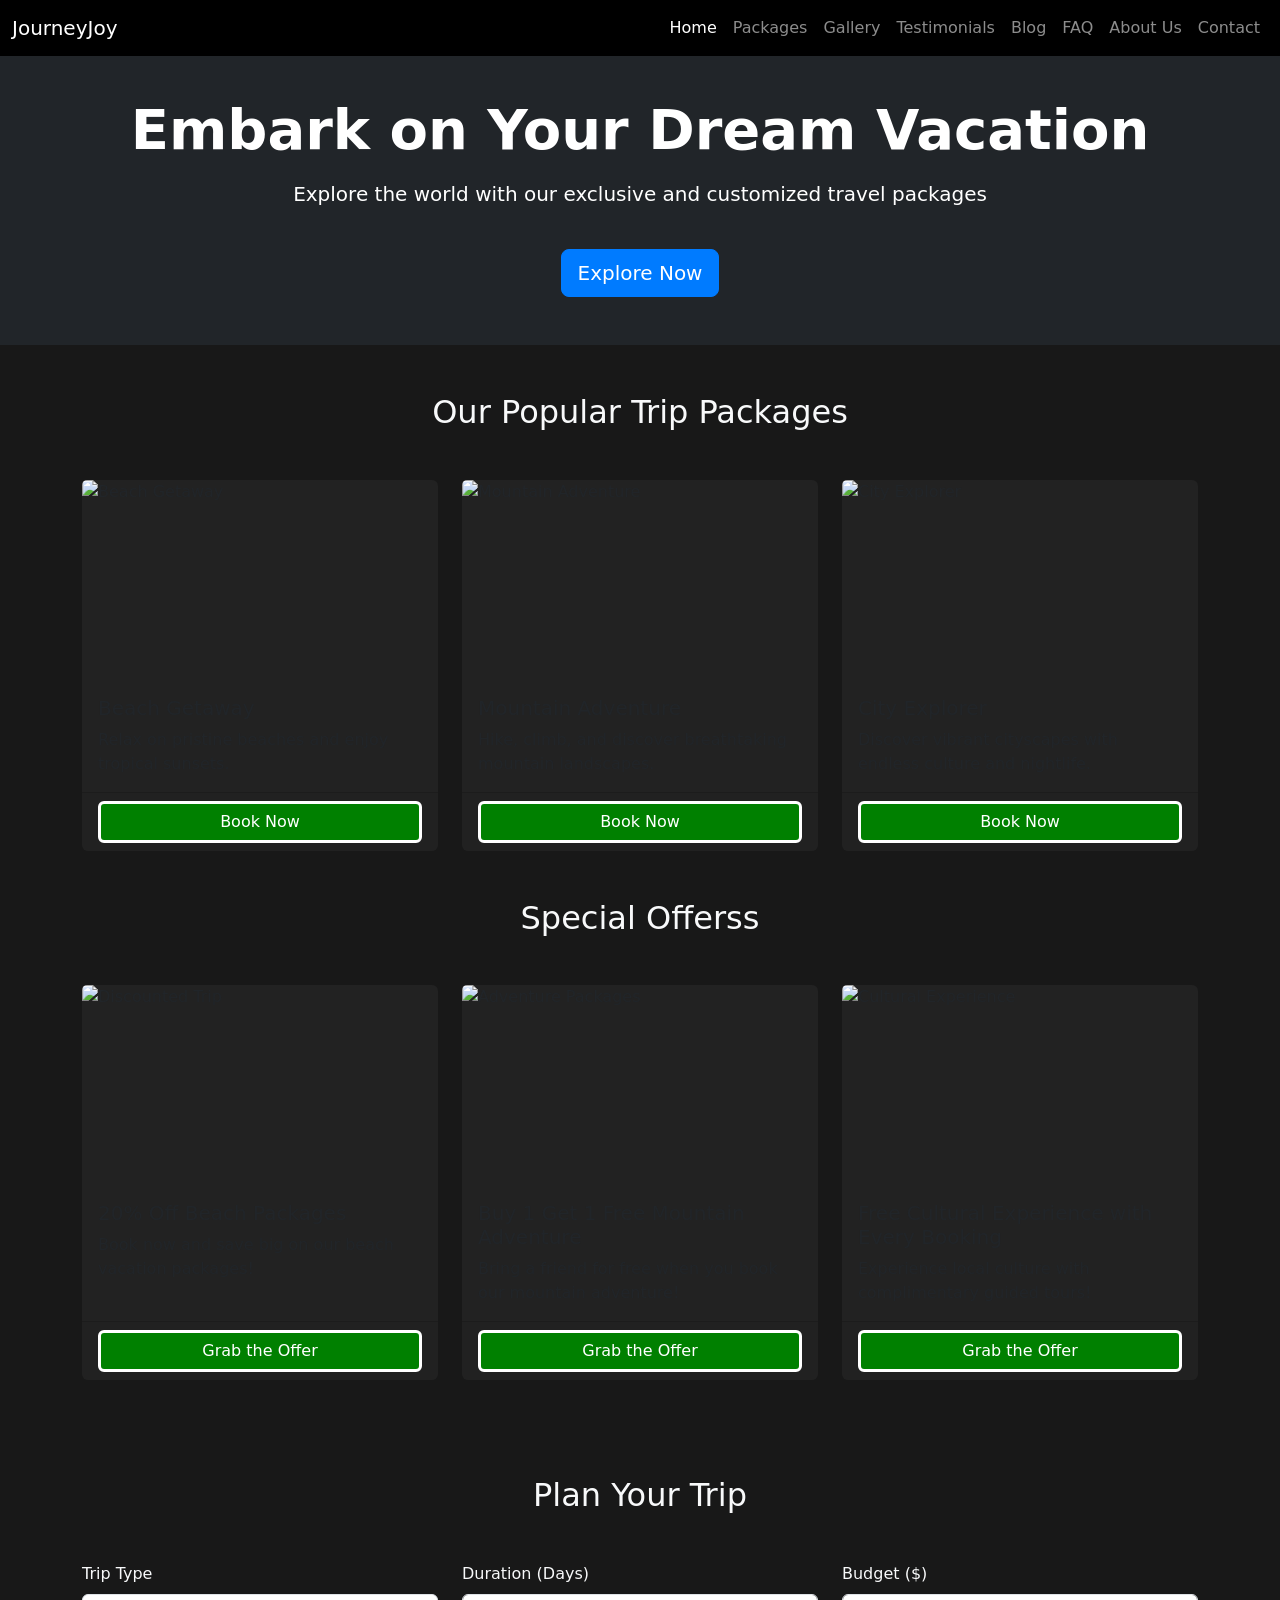
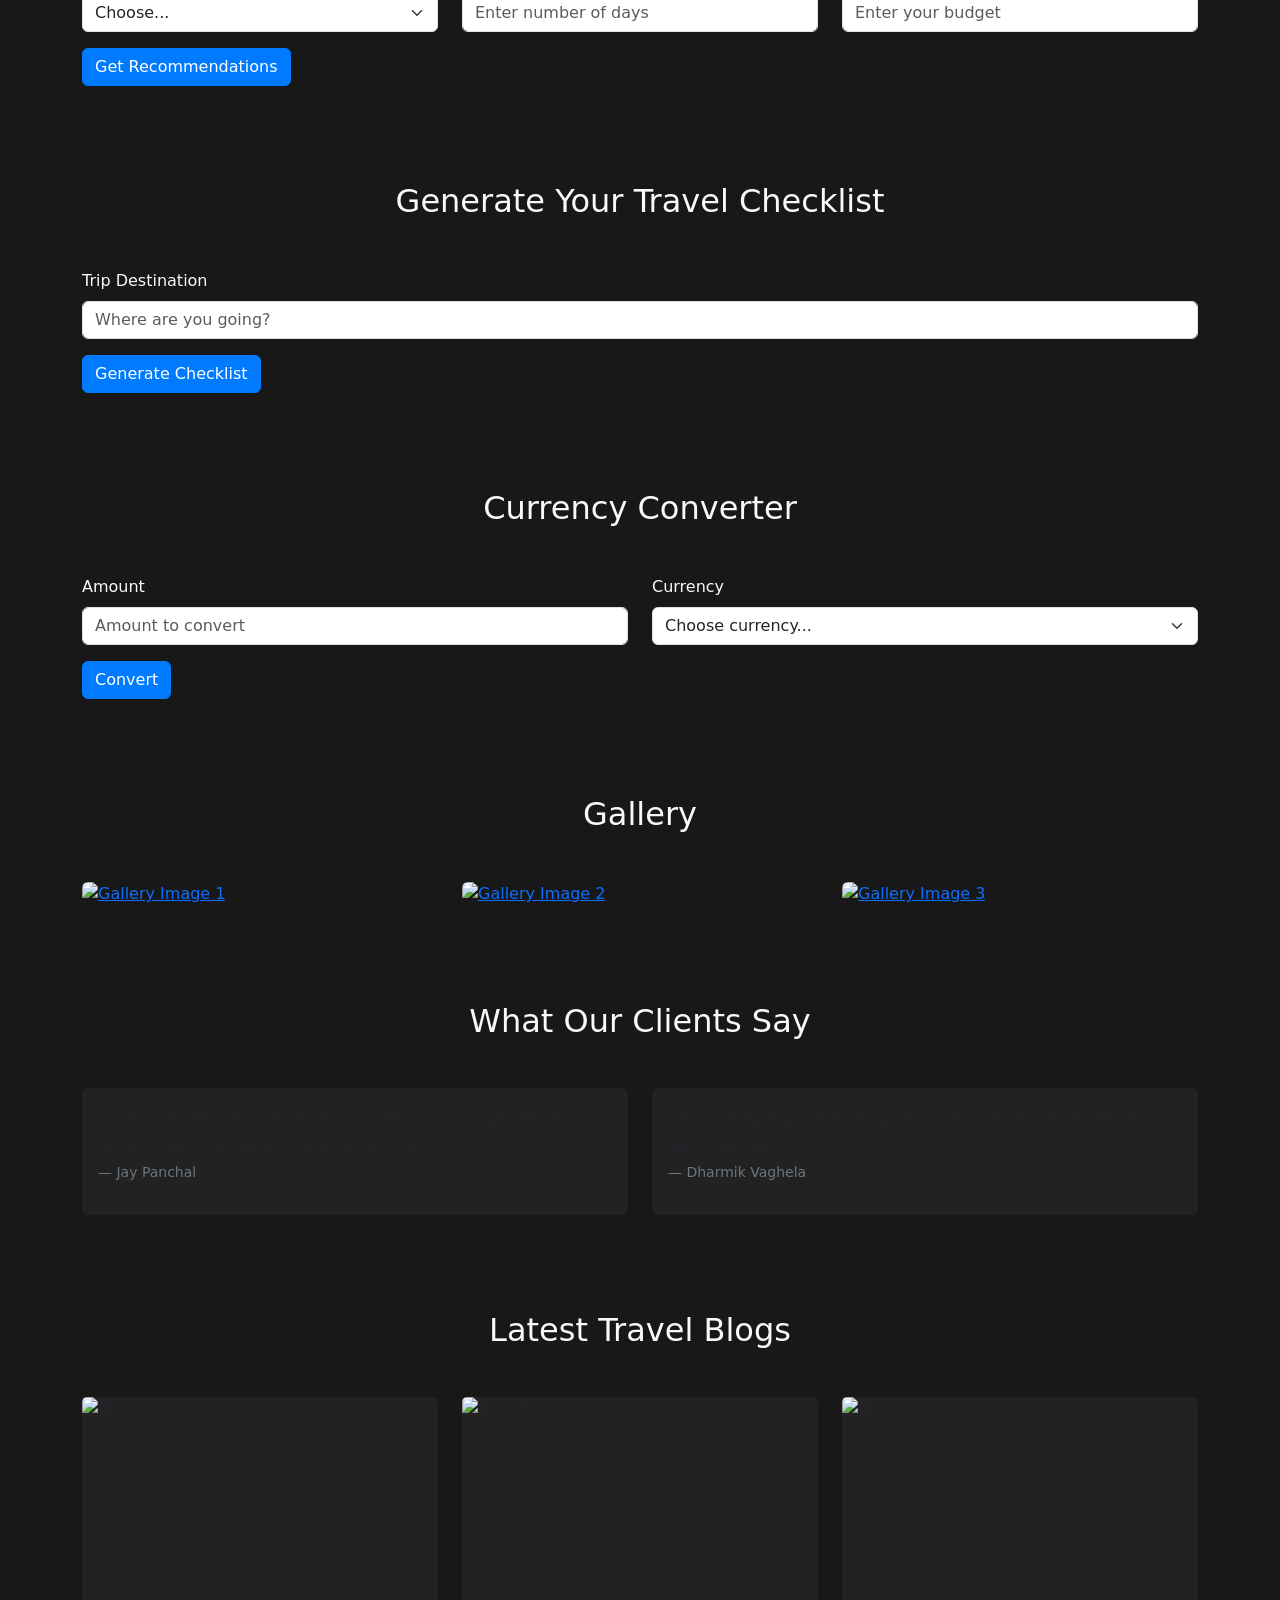
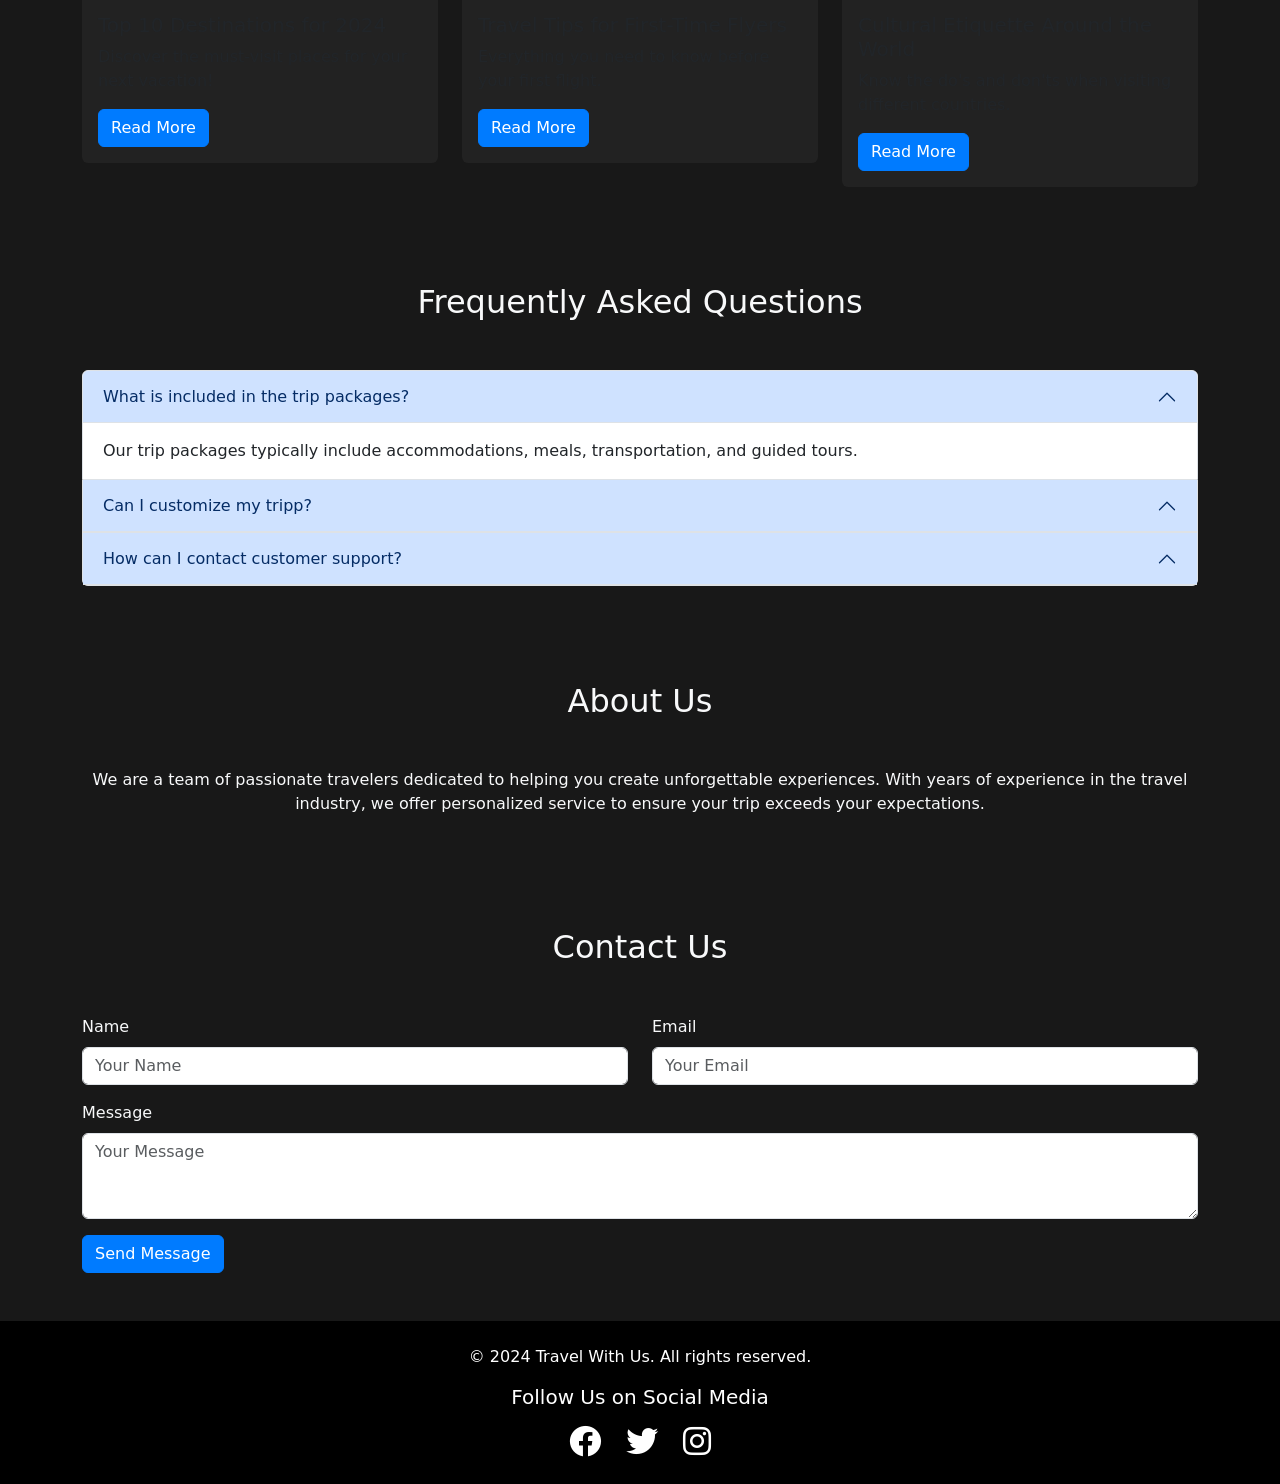
==== commit 980b225a: "236" ====
--- a/index.html
+++ b/index.html
@@ -233,7 +233,7 @@
             </div>
 
             <!-- Special Offers Section -->
-            <h2 class="text-center my-5">Special Offers</h2>
+            <h2 class="text-center my-5">Special Offerss</h2>
             <div class="row g-4 align-items-stretch">
                 <div class="col-lg-4 col-md-6">
                     <div class="card h-100">
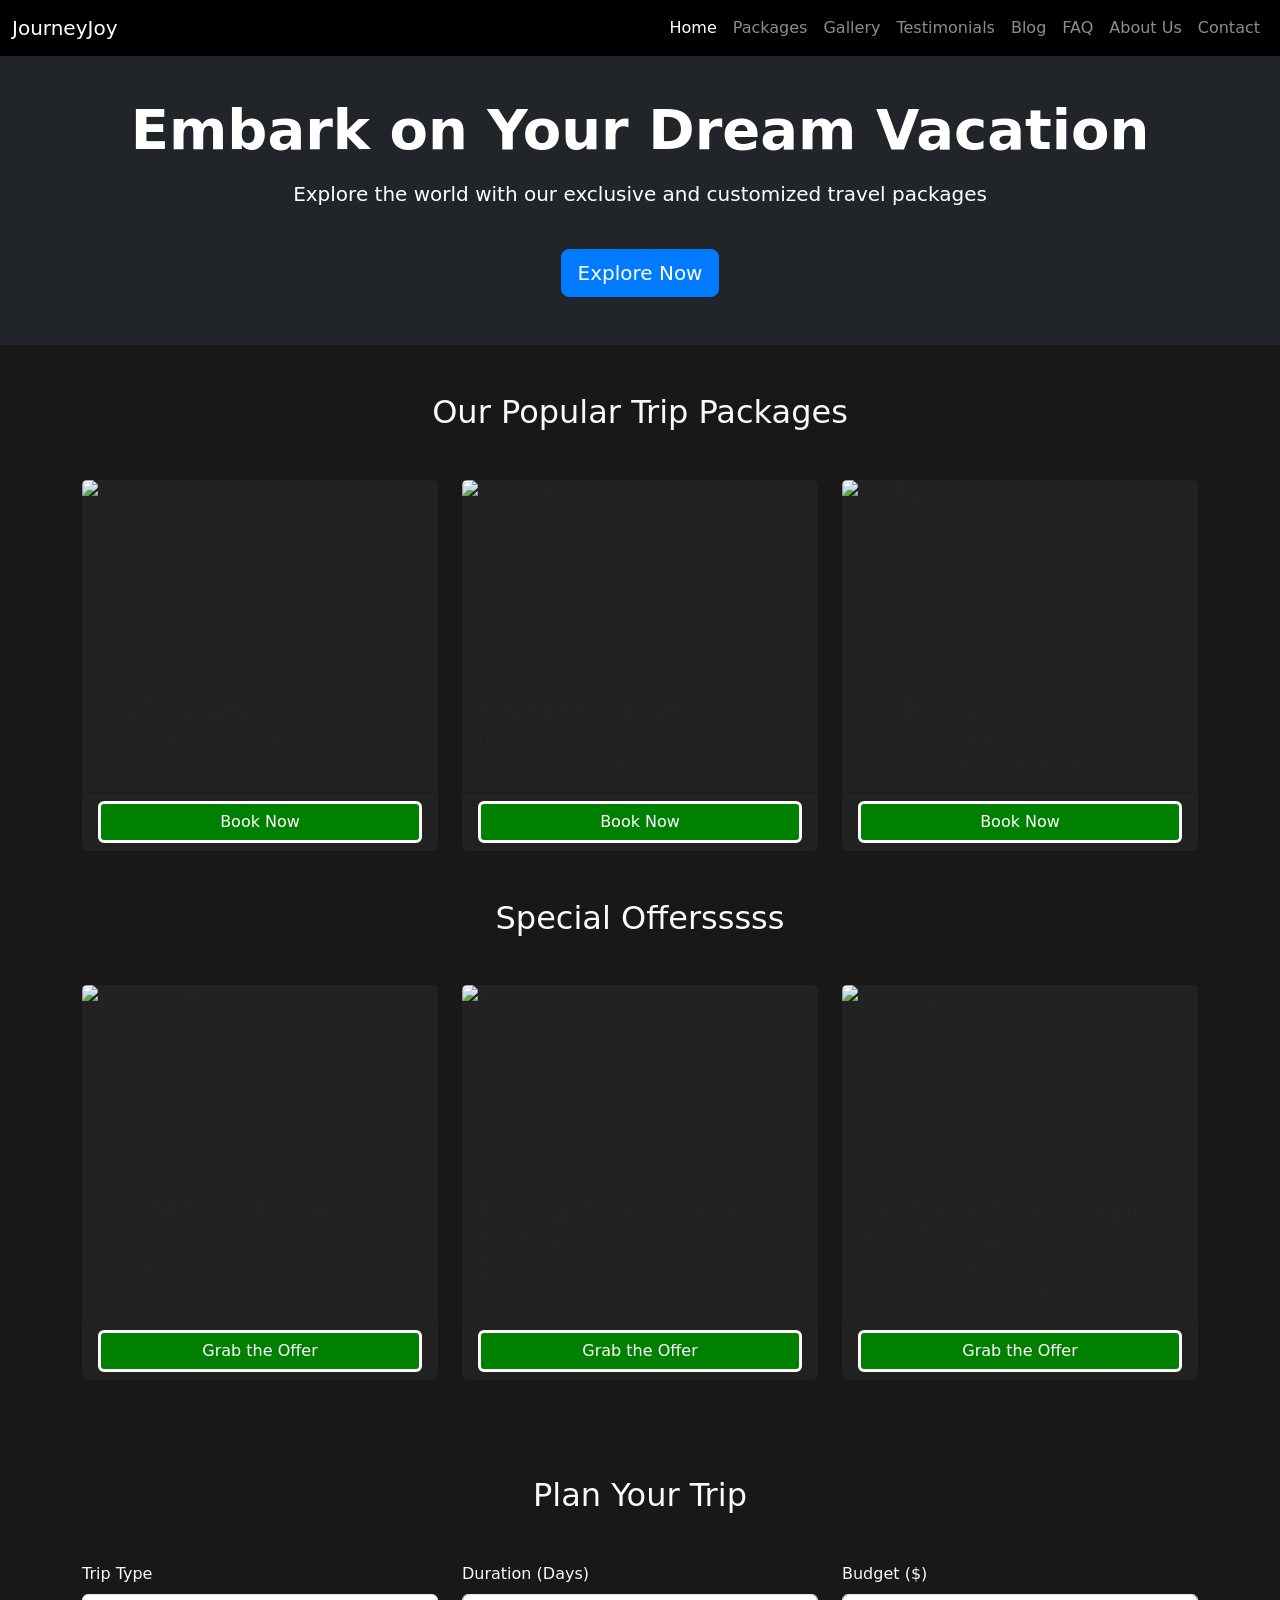
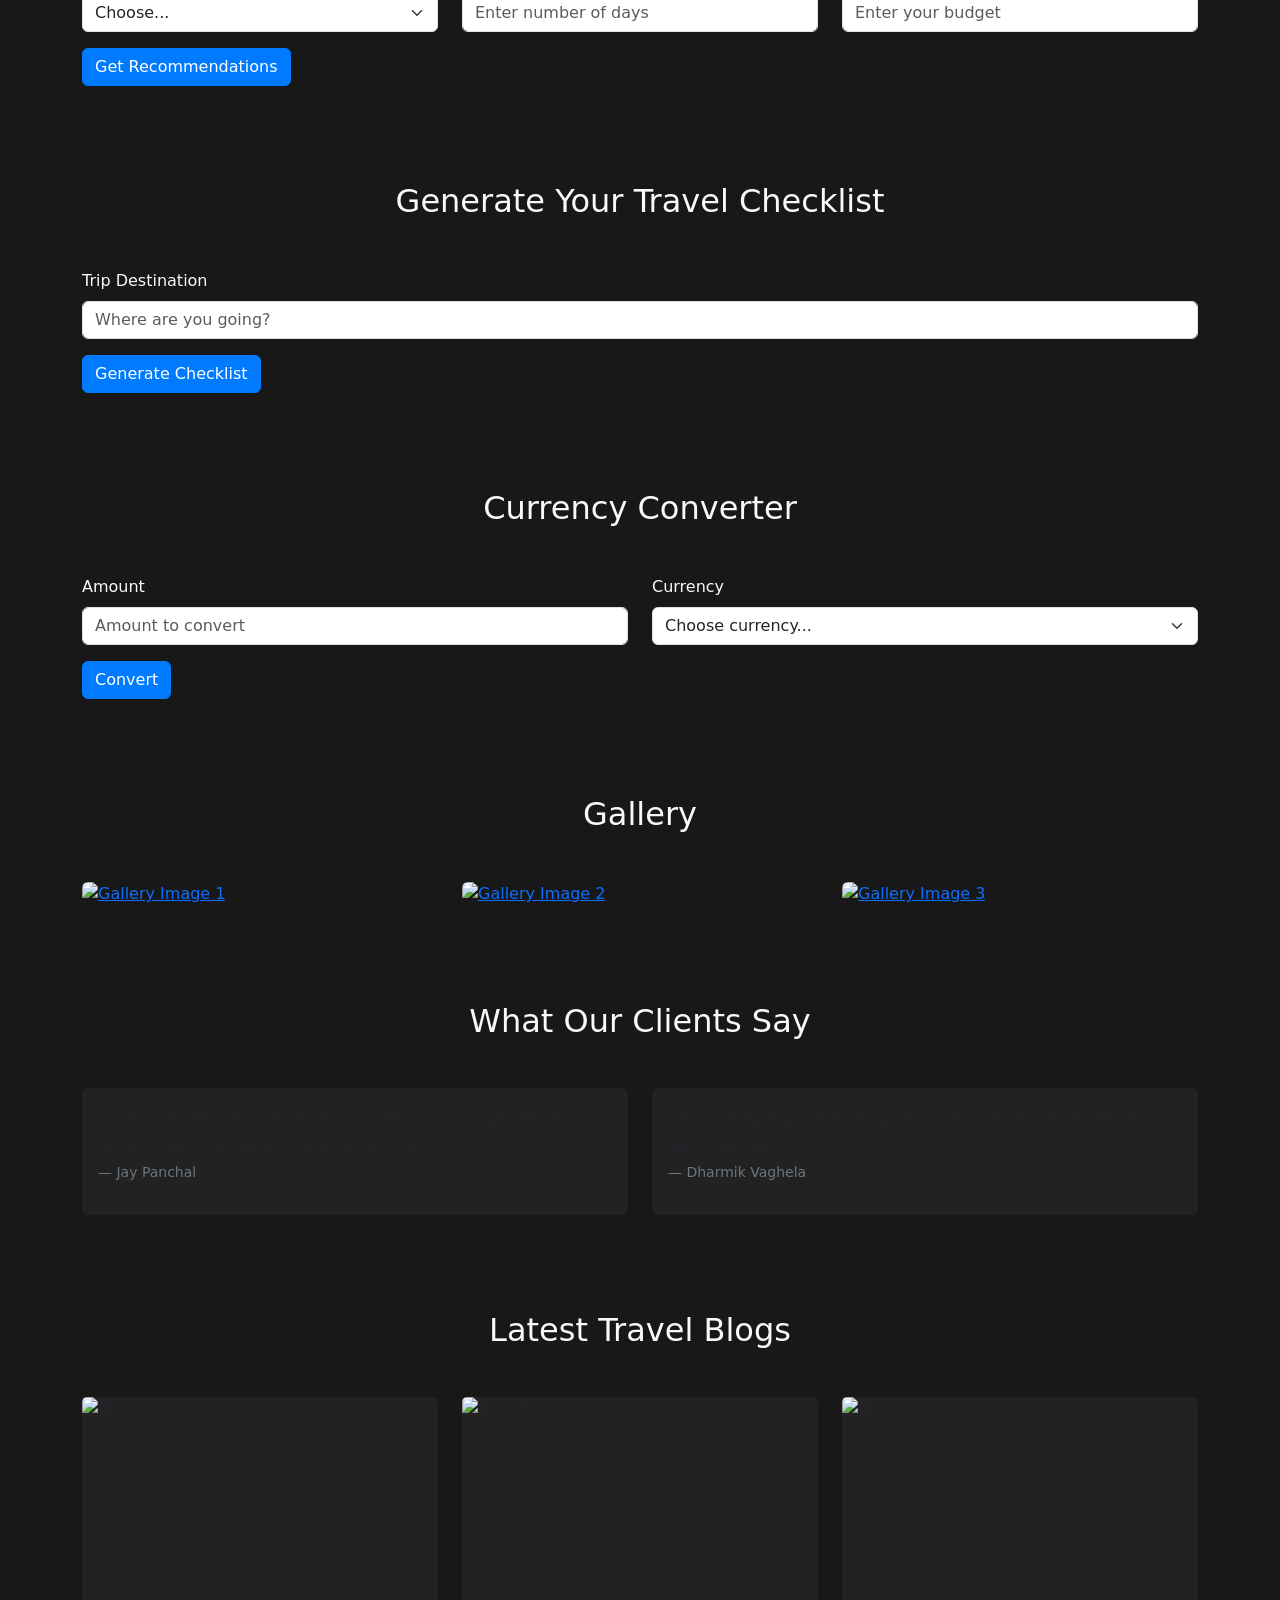
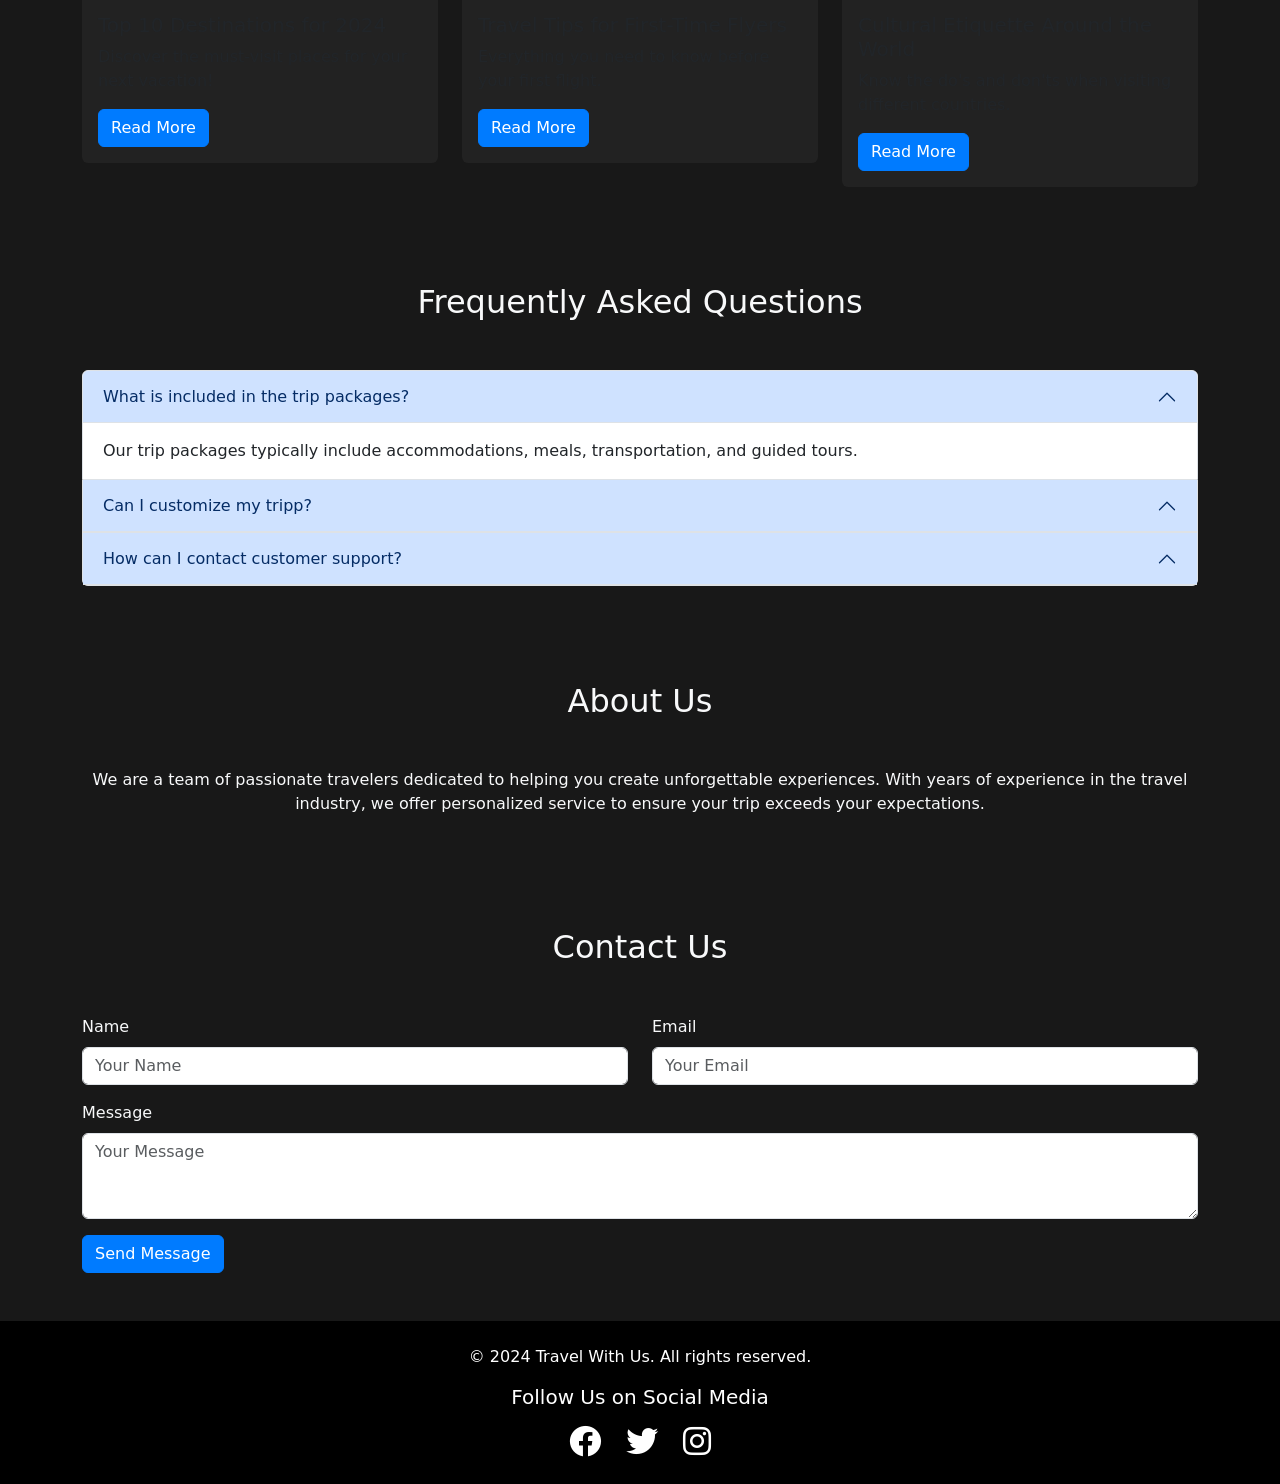
==== commit 38832fb8: "sss" ====
--- a/index.html
+++ b/index.html
@@ -233,7 +233,7 @@
             </div>
 
             <!-- Special Offers Section -->
-            <h2 class="text-center my-5">Special Offerss</h2>
+            <h2 class="text-center my-5">Special Offersssss</h2>
             <div class="row g-4 align-items-stretch">
                 <div class="col-lg-4 col-md-6">
                     <div class="card h-100">
